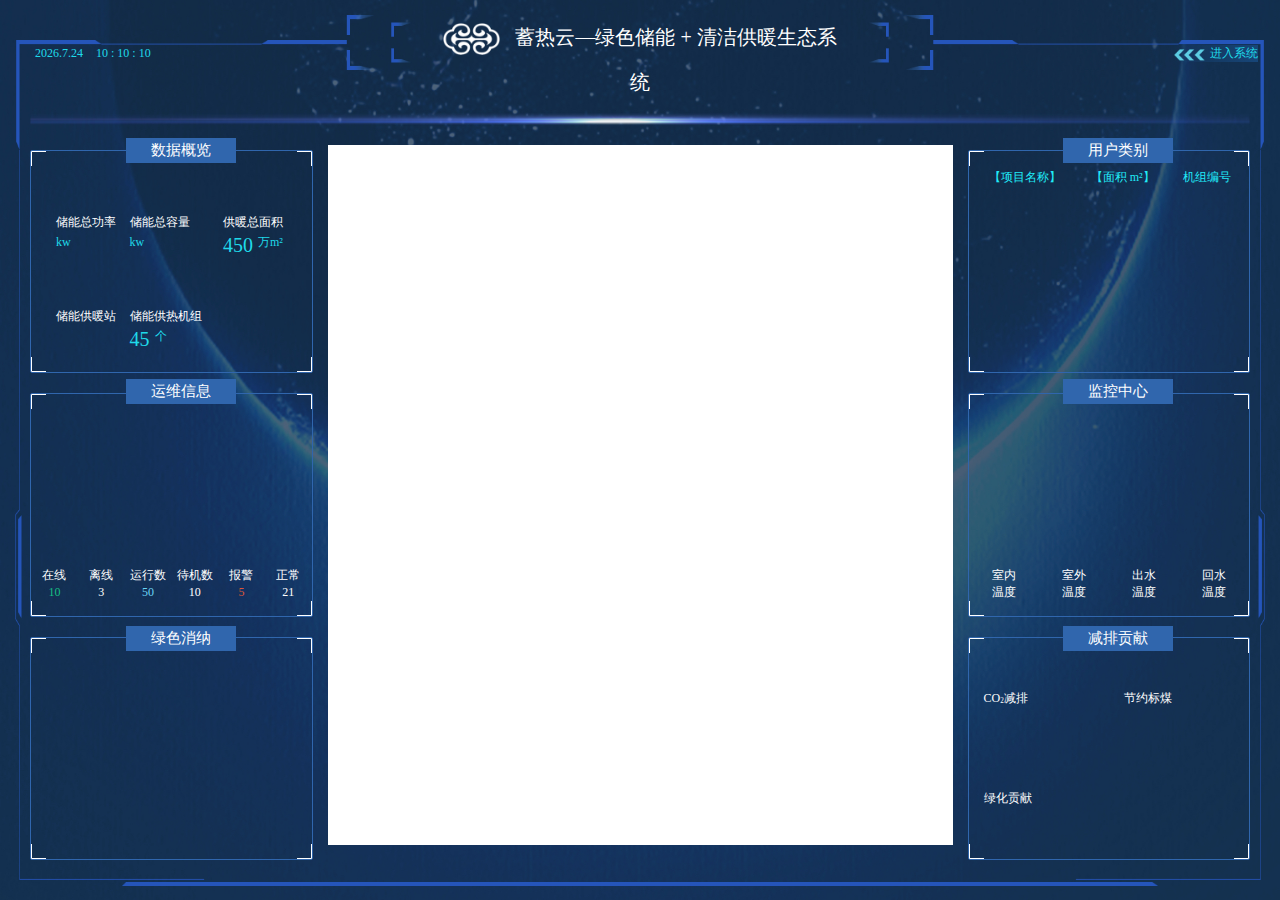
==== src/main/resources/templates/html/index.html @ fd99bc32 "代码提交-jiangzhiwei" ====
<!DOCTYPE html>
<html lang="en" xmlns:th="http://www.thymeleaf.org">
<head>
    <meta charset="UTF-8">
    <title>蓄热云</title>
    <link rel="stylesheet" href="../css/bootstrap/bootstrap.css">
    <link rel="stylesheet" href="../css/font-awesome/css/font-awesome.css">
    <link rel="stylesheet" href="../css/basic.css">
    <meta name="viewport" content="initial-scale=1.0, user-scalable=no" />
    <style type="text/css">
        body,html,#allmap {width: 100%;height: 100%;overflow: hidden;margin:0;font-family:"微软雅黑";}
		#l-map{height:100%;width:78%;float:left;border-right:2px solid #bcbcbc;}
		#r-result{height:100%;width:20%;float:left;}
    </style>
    <script type="text/javascript" src="http://api.map.baidu.com/api?v=2.0&ak=uxNOfHgG9sm0ysvPxr8IrRNh1mHXj1vr"></script>
</head>
<body class="container-fluid">
<input type="hidden" th:value="${dataArray}" id="dataArray"/>
<div class="row">
    <div class="fl  height100 col-md-4 mt15">
        <div id="time">
            <div class="clock fl">
                <div id="Date" class="mr10"></div>
                <ul>
                    <li id="hours"></li>
                    :
                    <li id="min"></li>
                    :
                    <li id="sec"></li>
                </ul>
            </div>
        </div>

        <img src="../images/borderLeft.png" class="leftBorder width100" style="padding-right: 0 !important;">
    </div>

    <div class="title  col-md-4 mt15">
        <img src="../images/logo.png" class="logo"/>蓄热云—绿色储能 + 清洁供暖生态系统<span th:text="${name}"></span>
    </div>
    <div class="fr  height100 col-md-4 mt15 ">
        <div class="inSystem"><img src="../images/icon.png" class="inSystemImg" /><span id="enter">进入系统</span></div>
        <img src="../images/borderRight.png" class="rightBorder width100">
    </div>
    <div class="col-md-12 titleLine">
        <img src="../images/titleLine.png" class=" width100">
    </div>
    <div class="col-md-12 dataContent">
        <div class="col-md-3">
            <div class="subTitle titleOne">数据概览</div>
            <div class="dataDiv dataOne ">
                <div class="col-md-4 subOne">
                    <div class="subDivTitle">储能总功率</div>
                    <div class="subData" id="subOneData">
                        <sup>kw</sup>
                    </div>
                </div>
                <div class="col-md-4 subTwo">
                    <div class="subDivTitle">储能总容量</div>
                    <div class="subData" id="subTwoData">
                        <sup>kw</sup>
                    </div>
                </div>
                <div class="col-md-4 subThree">
                    <div class="subDivTitle">供暖总面积</div>
                    <div class="subData" id="subThreeData">450
                        <sup>万m&sup2;</sup>
                    </div>
                </div>
                <div class="col-md-4 subFour">
                    <div class="subDivTitle">储能供暖站</div>
                    <div class="subData" id="subFourData">
                    </div>
                </div>
                <div class="col-md-4 subFive">
                    <div class="subDivTitle">储能供热机组</div>
                    <div class="subData" id="subFiveData">45
                        <sup>个</sup>
                    </div>
                </div>
            </div>
            <div class="subTitle titleTwo">运维信息</div>
            <div class="dataDiv dataTwo ">
                <div class="col-md-4 runInfo">
                    <div id="online"></div>
                    <div class="text-center colorWhite runInfoText">
                        <div class="col-md-6 runInfo">在线</div>
                        <div class="col-md-6 runInfo">离线</div>
                        <div class="col-md-6 runInfo"><span id="onlineData">10</span></div>
                        <div class="col-md-6 runInfo"><span id="offLineData">3</span></div>
                    </div>
                </div>
                <div class="col-md-4 runInfo">
                    <div id="device"></div>
                    <div class="text-center colorWhite runInfoText">
                        <div class="col-md-6 runInfo">运行数</div>
                        <div class="col-md-6 runInfo">待机数</div>
                        <div class="col-md-6 runInfo"><span id="runData">50</span></div>
                        <div class="col-md-6 runInfo"><span id="waitData">10</span></div>
                    </div>
                </div>
                <div class="col-md-4 runInfo">
                    <div id="warn"></div>
                    <div class="text-center colorWhite runInfoText">
                        <div class="col-md-6 runInfo">报警</div>
                        <div class="col-md-6 runInfo">正常</div>
                        <div class="col-md-6 runInfo"><span id="warnData">5</span></div>
                        <div class="col-md-6 runInfo"><span id="normalData">21</span></div>
                    </div>
                </div>
            </div>
            <div class="subTitle titleThree">绿色消纳</div>
            <div class="dataDiv dataThree " style="padding-top: 20px">
                <div class="col-md-4" id="dayData">
                </div>
                <div class="col-md-4" id="monthData">
                </div>
                <div class="col-md-4" id="yearData">
                </div>
            </div>
        </div>
        <!--地图数据-->
        <div class="col-md-6 mapDiv mt15" style="background-color: #fff">
            <div id="allmap"></div>
        </div>
        <div class="col-md-3">
            <div class="subTitle titleOne">用户类别</div>
            <div class="dataDiv dataOne " style="padding-left: 5px;padding-right: 5px">
                <table id="userTable" class="table table-striped table-bordered dataTable no-footer">
                    <thead>
                    <tr>
                        <td style="color: #20EAF8 ">【项目名称】</td>
                        <td style="color: #20EAF8">【面积 m&sup2;】</td>
                        <td style="color: #20EAF8">机组编号</td>
                    </tr>
                    </thead>
                </table>
            </div>
            <div class="subTitle titleTwo">监控中心</div>
            <div class="dataDiv dataTwo ">
                <div class="col-md-3 runInfo">
                    <div id="inner"></div>
                    <div class="text-center colorWhite runInfoText">
                        <div class="col-md-12 runInfo">室内</div>
                        <div class="col-md-12 runInfo">温度</div>
                    </div>
                </div>
                <div class="col-md-3 runInfo">
                    <div id="outer"></div>
                    <div class="text-center colorWhite runInfoText">
                        <div class="col-md-12 runInfo">室外</div>
                        <div class="col-md-12 runInfo">温度</div>
                    </div>
                </div>
                <div class="col-md-3 runInfo">
                    <div id="output"></div>
                    <div class="text-center colorWhite runInfoText">
                        <div class="col-md-12 runInfo">出水</div>
                        <div class="col-md-12 runInfo">温度</div>
                    </div>
                </div>
                <div class="col-md-3 runInfo">
                    <div id="input"></div>
                    <div class="text-center colorWhite runInfoText">
                        <div class="col-md-12 runInfo">回水</div>
                        <div class="col-md-12 runInfo">温度</div>
                    </div>
                </div>
            </div>
            <div class="subTitle titleThree">减排贡献</div>
            <div class="dataDiv dataThree ">
                <div class="col-md-6 contribution mt15">
                    <div class="contributionDiv">
                        <div class="col-md-12 colorWhite contributionText">CO<sub>2</sub>减排</div>
                        <div class="col-md-12 contributionText" style="color:#F6B6FF;"><span id="ccers" class="contributionData"></span>
                        </div>
                    </div>
                </div>
                <div class="col-md-6 contribution mt15">
                    <div class="contributionDiv">
                        <div class="col-md-12 colorWhite contributionText">节约标煤</div>
                        <div class="col-md-12 contributionText" style="color:#9BE1FC;">
                            <span id="coalSave" class="contributionData"></span>
                        </div>
                    </div>
                </div>
                <div class="col-md-6 contribution" style="margin-top: 20px">
                    <div class="contributionDiv">
                        <div class="col-md-12 colorWhite contributionText">绿化贡献</div>
                        <div class="col-md-12 contributionText" style="color: #20F996"><span id="greenSpace" class="contributionData"></span>
                        </div>
                    </div>
                </div>
            </div>
        </div>
    </div>
        <div class="col-md-10 col-md-offset-1 bottomLine" style="margin-top: -5px">
            <img src="../images/bottomLine.png" class=" width100">
        </div>
</div>
<script src="../js/jquery/jquery.min.js"></script>
<script src="../js/echart/echart.js"></script>
<script src="../js/datatables/datatables.jquery.js"></script>
<script src="../js/datatables/datatables.bootstrap.js"></script>
<script src="../js/basic.js"></script>
<script>
    var roomtemp = '';
    var wtemp = '';
    var stemp = '';
    var htemp = '';
    var pCount = '';//项目总数
    var projectList;
    var token = '771bb3b3-16db-487a-b5ec-9975886f30e3';
    // 百度地图API功能
    var map = new BMap.Map("allmap",{mapType:BMAP_HYBRID_MAP});    // 创建Map实例
    map.centerAndZoom("通辽",11);
    //添加地图类型控件
    map.addControl(new BMap.MapTypeControl({
        mapTypes:[
            BMAP_HYBRID_MAP
        ]}));
    map.enableScrollWheelZoom(true);
    //百度地图API功能
    $(function () {
        //运维信息
        onlineData(10, 3);
        deviceData(50, 10);
        warnData(5, 21);
        //绿色消纳
        var dayData = 58;
        var monthData = 258;
        var yearData = 858;
        initDayData(dayData, yearData);
        initMonthData(monthData, yearData);
        initYearData(yearData);

        initData(token);
        initProjectList(token);
        // //显示数据
        // initUserTable(projectList);
        // showMonitorView(projectList[0]);

    })

    function addPoint(ln,la){
        var point = new BMap.Point(ln,la);
        var marker = new BMap.Marker(point);
        marker.setAnimation(BMAP_ANIMATION_BOUNCE);
        map.addOverlay(marker);
    }

    //获取项目列表
    function initData(token){
        $.ajax({
            type: 'get',
            url: '/api/initData',
            data: {
                token: token
            },
            dataType: 'json',
            success: function(res){
                showDataOverview(res);
                showMonitorView(res);
            }
        })
    }

    //数据概览
    function showDataOverview(dataitem){
        $("#subTwoData").html(dataitem.dataView.EnergyStorage);
        $("#subOneData").html(dataitem.dataView.EnergyCapacity);
        $("#subThreeData").html(dataitem.dataView.HeatArea+"m&sup2;");
        $("#ccers").html(dataitem.dataView.CCERS+"kt");
        $("#coalSave").html(dataitem.dataView.CoalSave+"kt");
        $("#greenSpace").html(dataitem.dataView.GreenSpace+"亿株");
        // $.ajax({
        //     type: 'get',
        //     url: '/api/getProjectInfo',
        //     data: {
        //         token:token,
        //         projectId:dataitem.id
        //     },
        //     dataType: 'json',
        //     success: function(res){
        //         console.log(res);
        //         var dataArray = res.data;
        //         for(var i = 0;i<dataArray.length;i++){
        //             //"储能容量"
        //             if("EnergyStorage" === dataArray[i].name){
        //                 $("#subTwoData").html(dataArray[i].value)
        //             }
        //             //"储能功率"
        //             if("EnergyCapacity" === dataArray[i].name){
        //                 $("#subOneData").html(dataArray[i].value)
        //             }
        //             //"供暖面积"
        //             if("HeatArea" === dataArray[i].name){
        //                 $("#subThreeData").html(dataArray[i].value+"m&sup2;")
        //             }
        //             //"CO2减排量"
        //             if("CCERS" === dataArray[i].name){
        //                 $("#ccers").html(dataArray[i].value+"kt")
        //             }
        //             //"标煤节约量"
        //             if("CoalSave" === dataArray[i].name){
        //                 $("#coalSave").html(dataArray[i].value+"kt")
        //             }
        //             //"绿化贡献面积"
        //             if("GreenSpace" === dataArray[i].name){
        //                 $("#greenSpace").html(dataArray[i].value+"亿株")
        //             }
        //         }
        //     }
        // });
    }

    //获取项目列表
    function initProjectList(token){
        $.ajax({
            type: 'get',
            url: '/api/getProjectsList',
            data: {
                token: token
            },
            dataType: 'json',
            success: function(res){
                var userData = res.data;
                $("#subFourData").html(res.data.length+"个")
                for(var i in userData){
                    addPoint(userData[i].longitude,userData[i].latitude);
                    //var dataitem = userData[i];
                    //加载其他数据
                    // initDataOverview(dataitem);
                    // initMaintenInfo(dataitem);
                    // initMonitorInfo(dataitem);
                    // initGreenInfo(dataitem);

                }
                //显示供暖站个数和供热机组数
                $("#subFourData").html(res.heatNum+"个");
                $("#subFiveData").html(res.vDeviceItemsNum+"个");
                // //实例化用户类别
                initUserTable(userData);
            }
        })
    }

    //获取项目列表
    function initGreenInfo(dataitem){
        $.ajax({
            type: 'get',
            url: '/api/getProjectCurrentItemData',
            data: {
                token: token,
                projectId:dataitem.id
            },
            dataType: 'json',
            success: function(res){
                console.log('绿色消纳');
                console.log(res);
            }
        });
    }

    //获取运维信息
    function initMaintenInfo(dataitem){
        $.ajax({
            type: 'get',
            url: '/api/getVdevicesItems',
            data: {
                token: token,
                projectId:dataitem.id
            },
            dataType: 'json',
            success: function(res){
                console.log(res);
            }
        });
    }

    function showMonitorView(dataitem){
        //监控中心 响应式适配1920*1080 100%模式
        var topSize = '30%';
        var fontSize = 14;
        if ($(window).height() > 900) {
            topSize = '35%';
            fontSize = 18;
        }
        innerData(dataitem.monitorView.oottemp, topSize, fontSize);
        outerData(dataitem.monitorView.W_TEM, topSize, fontSize);
        outputData(dataitem.monitorView.S_TEM, topSize, fontSize);
        inputData(dataitem.monitorView.H_TEM, topSize, fontSize);
    }

    //运维信息
    function onlineData(online, offline) {
        var data = [{value: online, name: '在线'}, {value: offline, name: '离线'}];
        var a = 0;
        for (var i = 0; i < data.length; i++) {
            a += data[i].value;
        }
        a = a * 0.3;
        data.push({value: a, name: '__other', itemStyle: {normal: {color: 'rgba(0,0,0,0)'}}});
        var chart = echarts.init($("#online").get(0));
        var option = {
            title: {
                text: online,
                subtext: '在线总数',
                left: 'center',
                top: '22%',
                textStyle: {
                    color: '#fff',
                    fontSize: 25,
                    align: 'center'
                },
                subtextStyle: {
                    color: '#fff',
                    lineHeight: '-15'
                }
            },
            series: [
                {
                    type: 'pie',
                    center: ["50%", "42%"],
                    radius: ['75%', '85%'],
                    avoidLabelOverlap: false,
                    hoverAnimation: false,
                    silent: true,
                    startAngle: 230,
                    // clockwise:false,
                    itemStyle: {
                        borderWidth: 1, //设置border的宽度有多大
                    },
                    label: {
                        normal: {
                            show: false,
                            position: 'center'
                        }
                    },
                    data: data
                }
            ],
            color: ["#14E38C", "#546F8F"]
        };
        ;
        if (option && typeof option === "object") {
            chart.setOption(option, true);
        }
    }

    function deviceData(run, wait) {
        var allDevice = run + wait;
        var data = [{value: run, name: '运行数'}, {value: wait, name: '待机数'}];
        var a = 0;
        for (var i = 0; i < data.length; i++) {
            a += data[i].value;
        }
        a = a * 0.3;
        data.push({value: a, name: '__other', itemStyle: {normal: {color: 'rgba(0,0,0,0)'}}});
        var chart = echarts.init($("#device").get(0));
        var option = {
            title: {
                text: allDevice,
                subtext: '设备总数',
                left: 'center',
                top: '22%',
                textStyle: {
                    color: '#fff',
                    fontSize: 25,
                    align: 'center'
                },
                subtextStyle: {
                    color: '#fff',
                    lineHeight: '-15'
                }
            }, series: [
                {
                    type: 'pie',
                    center: ["50%", "42%"],
                    radius: ['75%', '85%'],
                    avoidLabelOverlap: false,
                    hoverAnimation: false,
                    silent: true,
                    startAngle: 230,
                    // clockwise:false,
                    itemStyle: {
                        borderWidth: 1, //设置border的宽度有多大
                    },
                    label: {
                        normal: {
                            show: false,
                            position: 'center'
                        }
                    },
                    data: data
                }
            ],
            color: ["#6AD5F5", "#475F81"]
        };
        ;
        if (option && typeof option === "object") {
            chart.setOption(option, true);
        }
    }

    function warnData(warn, normal) {
        var data = [{value: warn, name: '报警'}, {value: normal, name: '正常'}];
        var a = 0;
        for (var i = 0; i < data.length; i++) {
            a += data[i].value;
        }
        a = a * 0.3;
        data.push({value: a, name: '__other', itemStyle: {normal: {color: 'rgba(0,0,0,0)'}}});
        var chart = echarts.init($("#warn").get(0));
        var option = {
            title: {
                text: warn,
                subtext: '报警总数',
                left: 'center',
                top: '22%',
                textStyle: {
                    color: '#fff',
                    fontSize: 25,
                    align: 'center'
                },
                subtextStyle: {
                    color: '#fff',
                    lineHeight: '-15'
                }
            }, series: [
                {
                    type: 'pie',
                    center: ["50%", "42%"],
                    radius: ['75%', '85%'],
                    avoidLabelOverlap: false,
                    hoverAnimation: false,
                    silent: true,
                    startAngle: 230,
                    // clockwise:false,
                    itemStyle: {
                        borderWidth: 1, //设置border的宽度有多大
                    },
                    label: {
                        normal: {
                            show: false,
                            position: 'center'
                        }
                    },
                    data: data
                }
            ],
            color: ["#F92416", "#546F8F"]
        };
        ;
        if (option && typeof option === "object") {
            chart.setOption(option, true);
        }
    }

    //绿色消纳
    function initDayData(dayData, yearData) {
        var chart = echarts.init($("#dayData").get(0));
        var option = {
            backgroundColor: '#16487C',
            title: {
                text: dayData + 'kw/h',
                textStyle: {
                    color: '#fff',
                    fontSize: '13'
                },
                left: 'center'
            },
            color: ['#2CCEE1'],
            tooltip: {
                show: false
            },
            grid: {
                bottom: '35px',
                // containLabel: true
            },
            xAxis: [
                {
                    type: 'category',
                    data: [{
                        value: '当日消纳',
                        textStyle: {
                            fontSize: '15',
                            color: '#fff'
                        }
                    }],
                    axisTick: {
                        alignWithLabel: true,
                        show: false
                    }, axisLine: {
                        show: false
                    }
                }
            ],
            yAxis: [
                {
                    type: 'value',
                    show: false,
                    max: yearData
                }
            ],
            series: [
                {
                    type: 'bar',
                    barWidth: '30',
                    data: [dayData]
                }
            ]
        };
        if (option && typeof option === "object") {
            chart.setOption(option, true);
        }
    }

    function initMonthData(monthData, yearData) {
        var chart = echarts.init($("#monthData").get(0));
        var option = {
            backgroundColor: '#16487C',
            title: {
                text: monthData + 'kw/h',
                textStyle: {
                    color: '#fff',
                    fontSize: '13'
                },
                left: 'center'
            },
            color: ['#2CCEE1'],
            tooltip: {
                show: false
            },
            grid: {
                bottom: '35px',
                // containLabel: true
            },
            xAxis: [
                {
                    type: 'category',
                    data: [{
                        value: '当月消纳',
                        textStyle: {
                            fontSize: '15',
                            color: '#fff'
                        }
                    }],
                    axisTick: {
                        alignWithLabel: true,
                        show: false
                    }, axisLine: {
                        show: false
                    }
                }
            ],
            yAxis: [
                {
                    type: 'value',
                    show: false,
                    max: yearData
                }
            ],
            series: [
                {
                    type: 'bar',
                    barWidth: '30',
                    data: [monthData]
                }
            ]
        };
        if (option && typeof option === "object") {
            chart.setOption(option, true);
        }
    }

    function initYearData(yearData) {
        var chart = echarts.init($("#yearData").get(0));
        var option = {
            backgroundColor: '#16487C',
            title: {
                text: yearData + 'kw/h',
                textStyle: {
                    color: '#fff',
                    fontSize: '13'
                },
                left: 'center'
            },
            color: ['#2CCEE1'],
            tooltip: {
                show: false
            },
            grid: {
                bottom: '35px',
                // containLabel: true
            },
            xAxis: [
                {
                    type: 'category',
                    data: [{
                        value: '当年消纳',
                        textStyle: {
                            fontSize: '15',
                            color: '#fff'
                        }
                    }],
                    axisTick: {
                        alignWithLabel: true,
                        show: false
                    }, axisLine: {
                        show: false
                    }
                }
            ],
            yAxis: [
                {
                    type: 'value',
                    show: false,
                    max: yearData
                }
            ],
            series: [
                {
                    type: 'bar',
                    barWidth: '30',
                    data: [yearData]
                }
            ]
        };
        if (option && typeof option === "object") {
            chart.setOption(option, true);
        }
    }

    //用户类别
    function initUserTable(userData) {
        var height = $(".dataDiv").height()-40;
        var table = $("#userTable").DataTable({
            data: userData,
            autoWidth: false,
            order: [],
            columnDefs: [
                {"width": "33%", "targets": 0},
                {"width": "33%", "targets": 1},
                {"width": "33%", "targets": 2}
            ],
            paging: false,
            lengthChange: false,
            searching: false,
            destroy: true,
            info: false,
            scrollY: height,
            pageLength: 100,
            language: {
                url: '../json/chinese.json',
            },
            columns: [
                {
                    data: 'name', render: function (data, type, full, meta) {
                        var size = 6;
                        if ($(window).width() < 1400) {
                            size = 5;
                        }
                        var value = data;
                        if (data.length > size) {
                            value = data.substring(0, size) + "...";
                            value = "<span title=" + data + " >" + value + "</span>";
                        } else {
                            value = "<span title=" + data + " >" + data + "</span>";
                        }
                        return value;
                    }
                },
                {data: 'heatArea'},
                {data: 'serialNumber'}
            ],
        })

        $('#userTable tbody').on('mouseover', 'tr', function () {
            if (!$(this).hasClass('badao_hoverd') ) {
                $(this).addClass('badao_hoverd');
                $(this).css('cssText',' background-image: linear-gradient(#19426E, transparent, #19426E) !important');
            }
        } ).on('mouseleave', 'tr', function () {
            if ($(this).hasClass('badao_hoverd') ) {
                $(this).removeClass('badao_hoverd');
                $(this).css('cssText','background-color:transparent !important');
            }
        } );
    }

    //室内温度
    function innerData(temperature, topSize, fontSize) {
        var tempData = temperature + 30;
        var data = [{value: tempData, name: '室内'}, {value: 110 - tempData, name: '灰色条'}];
        var a = 0;
        for (var i = 0; i < data.length; i++) {
            a += Math.abs(data[i].value);
        }
        a = a * 0.3;
        data.push({value: a, name: '__other', itemStyle: {normal: {color: 'rgba(0,0,0,0)'}}});
        var chart = echarts.init($("#inner").get(0));
        var option = {
            title: {
                text: temperature + '℃',
                left: 'center',
                top: topSize,
                textStyle: {
                    color: '#fff',
                    fontSize: fontSize,
                    align: 'center'
                }
            }, series: [
                {
                    type: 'pie',
                    center: ["50%", "42%"],
                    radius: ['75%', '85%'],
                    avoidLabelOverlap: false,
                    hoverAnimation: false,
                    silent: true,
                    startAngle: 230,
                    // clockwise:false,
                    itemStyle: {
                        borderWidth: 1, //设置border的宽度有多大
                    },
                    label: {
                        normal: {
                            show: false,
                            position: 'center'
                        }
                    },
                    data: data
                }
            ],
            color: ["#14E38C", "#546F8F"]
        };
        ;
        if (option && typeof option === "object") {
            chart.setOption(option, true);
        }
    }

    //室外温度
    function outerData(temperature, topSize, fontSize) {
        var tempData = temperature + 30;
        var data = [{value: tempData, name: '室外温度'}, {value: 110 - tempData, name: '灰色条'}];
        var a = 0;
        for (var i = 0; i < data.length; i++) {
            a += Math.abs(data[i].value);
        }
        a = a * 0.3;
        data.push({value: a, name: '__other', itemStyle: {normal: {color: 'rgba(0,0,0,0)'}}});
        var chart = echarts.init($("#outer").get(0));
        var option = {
            title: {
                text: temperature + '℃',
                left: 'center',
                top: topSize,
                textStyle: {
                    color: '#fff',
                    fontSize: fontSize,
                    align: 'center'
                }
            }, series: [
                {
                    type: 'pie',
                    center: ["50%", "42%"],
                    radius: ['75%', '85%'],
                    avoidLabelOverlap: false,
                    hoverAnimation: false,
                    silent: true,
                    startAngle: 230,
                    // clockwise:false,
                    itemStyle: {
                        borderWidth: 1, //设置border的宽度有多大
                    },
                    label: {
                        normal: {
                            show: false,
                            position: 'center'
                        }
                    },
                    data: data
                }
            ],
            color: ["#F92416", "#546F8F"]
        };
        ;
        if (option && typeof option === "object") {
            chart.setOption(option, true);
        }
    }

    //出水温度
    function outputData(temperature, topSize, fontSize) {
        var tempData = temperature + 30;
        var data = [{value: tempData, name: '出水温度'}, {value: 110 - tempData, name: '灰色条'}];
        var a = 0;
        for (var i = 0; i < data.length; i++) {
            a += Math.abs(data[i].value);
        }
        a = a * 0.3;
        data.push({value: a, name: '__other', itemStyle: {normal: {color: 'rgba(0,0,0,0)'}}});
        var chart = echarts.init($("#output").get(0));
        var option = {
            title: {
                text: temperature + '℃',
                left: 'center',
                top: topSize,
                textStyle: {
                    color: '#fff',
                    fontSize: fontSize,
                    align: 'center'
                }
            }, series: [
                {
                    type: 'pie',
                    center: ["50%", "42%"],
                    radius: ['75%', '85%'],
                    avoidLabelOverlap: false,
                    hoverAnimation: false,
                    silent: true,
                    startAngle: 230,
                    // clockwise:false,
                    itemStyle: {
                        borderWidth: 1, //设置border的宽度有多大
                    },
                    label: {
                        normal: {
                            show: false,
                            position: 'center'
                        }
                    },
                    data: data
                }
            ],
            color: ["#08A9D7", "#546F8F"]
        };
        ;
        if (option && typeof option === "object") {
            chart.setOption(option, true);
        }
    }

    //回水温度
    function inputData(temperature, topSize, fontSize) {
        var tempData = temperature + 30;
        var data = [{value: tempData, name: '回水温度'}, {value: 110 - tempData, name: '灰色条'}];
        var a = 0;
        for (var i = 0; i < data.length; i++) {
            a += Math.abs(data[i].value);
        }
        a = a * 0.3;
        data.push({value: a, name: '__other', itemStyle: {normal: {color: 'rgba(0,0,0,0)'}}});
        var chart = echarts.init($("#input").get(0));
        var option = {
            title: {
                text: temperature + '℃',
                left: 'center',
                top: topSize,
                textStyle: {
                    color: '#fff',
                    fontSize: fontSize,
                    align: 'center'
                }
            }, series: [
                {
                    type: 'pie',
                    center: ["50%", "42%"],
                    radius: ['75%', '85%'],
                    avoidLabelOverlap: false,
                    hoverAnimation: false,
                    silent: true,
                    startAngle: 230,
                    // clockwise:false,
                    itemStyle: {
                        borderWidth: 1, //设置border的宽度有多大
                    },
                    label: {
                        normal: {
                            show: false,
                            position: 'center'
                        }
                    },
                    data: data
                }
            ],
            color: ["#07E292", "#546F8F"]
        };
        ;
        if (option && typeof option === "object") {
            chart.setOption(option, true);
        }

        $("#enter").click(function(){
            window.parent.location.replace('http://112.126.98.10:8880/#ProjectModule');
        })
    }

    function getCookie(c_name){
        if (document.cookie.length > 0) {
            c_start = document.cookie.indexOf(c_name + "=");
            if (c_start != -1) {
                c_start = c_start + c_name.length + 1;
                c_end = document.cookie.indexOf(";", c_start);
                if (c_end == -1)
                    c_end = document.cookie.length;
                return unescape(document.cookie.substring(c_start,
                    c_end));
            }
        }
        return "";
    };

</script>
</body>
</html>
---- src/main/resources/templates/css/basic.css ----
html{min-height:100%;}
body{min-height:100%;font-size: 12px}
body,p,ul,ol,li,dl,dt,dd,h1,h2,h3,h4,h5,h6,form,fieldset,legend,input,select,textarea,button,th,td{margin:0;padding:0;}
h1,h2,h3,h4,h5,h6{font-size:100%;font-weight: normal;}
ul,dl,ol{list-style:none;cursor: pointer;}
img,fieldset,input[type="submit"]{border:0 none;}
/*img{display:inline-block;overflow:hidden;vertical-align:top;max-width:100%;}*/
em{font-style:normal;}
strong{font-weight:normal;}
table{border-collapse:collapse;border-spacing:0;text-align:center}
textarea{word-wrap:break-word;resize:none;}
a{text-decoration:none;color:#333;}
a:link,a:visited,a:hover,a:active{text-decoration:none;}
html, body {
    width: 100%;
    height: 100%;
    overflow: hidden;
}
.colorWhite{
    color: #fff;
}
.fl{float:left;}
.fr{float:right;}
.tc{text-align:center;}
.tr{text-align: right}
.pr{position:relative;}
.pa{position:absolute;}
.pf{position:fixed;}
.block{display:block;}
.none{display: none;}
.clearfix{*zoom:1;}
.clearfix:after{clear:both;content:"";display:table;}
/*padding*/
.pdl0{
    padding-left: 0 !important;
}
.pdr0{
    padding-right: 0 !important;
}
.pd10{padding:10px;}
.pdt10{padding-top:10px;}
.pdr10{padding-right:10px;}
.pdb10{padding-bottom:10px;}
.pdl10{padding-left: 10px;}
.pd15{padding:15px;}
.pdt15{padding-top:15px;}
.pdr15{padding-right:15px;}
.pdb15{padding-bottom:15px;}
.pdl15{padding-left: 15px;}
.pd5{padding:5px;}
.pdt5{padding-top:5px;}
.pdr5{padding-right:5px;}
.pdb5{padding-bottom:5px;}
.pdl5{padding-left: 5px;}
/*margin*/
.mt5{margin-top:5px;}
.mt10{margin-top:10px;}
.mr10{margin-right:10px;}
.mb10{margin-bottom:10px;}
.ml10{margin-left:10px;}
.m10{margin:10px;}
.mt15{margin-top:15px;}
.mr15{margin-right:15px;}
.mb15{margin-bottom:15px;}
.ml15{margin-left:15px;}
.ml20{margin-left:19px !important;}
.ml30{margin-left: 37% !important;}
.ml5{margin-left:5px;}
.m15{margin:15px;}
.f10{font-size:10px;}
.f12{font-size:12px;}
.f14{font-size:14px;}
.f16{font-size:16px;}
.f18{font-size:18px;}
.f20{font-size:20px;}
.f25{font-size:25px;}
.fb{font-weight:bold;}
.height100{height: 100%}
.height50{height: 50%}
.width100{width: 100%}
.width50{width: 50%}


/*页面样式*/
/*滚动条的宽度*/
::-webkit-scrollbar {
    width:9px;
    height:9px;
}

/*外层轨道。可以用display:none让其不显示，也可以添加背景图片，颜色改变显示效果*/

::-webkit-scrollbar-track {
    width: 6px;
    background-color:#3066AD;
    -webkit-border-radius: 2em;
    -moz-border-radius: 2em;
    border-radius:2em;
}

/*滚动条的设置*/

::-webkit-scrollbar-thumb {
    background-color:#FFF;
    background-clip:padding-box;
    min-height:28px;
    -webkit-border-radius: 2em;
    -moz-border-radius: 2em;
    border-radius:2em;
}
/*滚动条移上去的背景*/

::-webkit-scrollbar-thumb:hover {
    background-color:#fff;
}


body {
    background-image: url("../images/bg.jpg");
    background-size: 100% 100%;
}

.logo{
    height: 32px;
    vertical-align: middle;
    margin-right: 15px;
}

.title {
    font-size: 23px;
    color: #fff;
    text-align: center;
    line-height: 45px;
}

.titleLine {
    position: absolute;
    padding-left: 30px;
    padding-right: 30px;
}

.dataContent {
    position: absolute;
}

.dataDiv {
    padding-top: 15px;
    padding-bottom: 10px;
    border: #3066AD 1px solid;
    border-radius: 2px;
    margin-top: 20px;
    background: linear-gradient(to left, #fff, #fff) left top no-repeat,
    linear-gradient(to bottom, #fff, #fff) left top no-repeat,
    linear-gradient(to left, #fff, #fff) right top no-repeat,
    linear-gradient(to bottom, #fff, #fff) right top no-repeat,
    linear-gradient(to left, #fff, #fff) left bottom no-repeat,
    linear-gradient(to bottom, #fff, #fff) left bottom no-repeat,
    linear-gradient(to left, #fff, #fff) right bottom no-repeat,
    linear-gradient(to left, #fff, #fff) right bottom no-repeat;
    background-size: 1px 15px, 15px 1px, 1px 15px, 15px 1px;
}

.mapDiv {
    padding-right: 0 !important;
    padding-left: 0 !important;
}

.subTitle {
    position: absolute;
    font-size: 15px;
    color: #fff;
    background-color: #3066AD;
    padding-left: 25px;
    padding-right: 25px;
    line-height: 25px;
}


.subOne, .subTwo, .subThree, .subFour, .subFive {
    color: #fff;
    min-height: 10px;
}

.subOne, .subFour {
    padding-right: 5px !important;
    padding-left: 25px !important;
}

.subTwo, .subFive {
    padding-right: 5px !important;
    padding-left: 5px !important;
}

.subThree {
    padding-left: 5px !important;
}

.subData {
    font-size: 20px;
    color: #1FDAEA;
}

sub, sup {
    font-size: 60%
}

#onlineData {
    color: #15BF82;
}

#warnData {
    color: #DC5638;
}

#runData {
    color: #6AD5F5;
}

.runInfo {
    padding-left: 0 !important;
    padding-right: 0 !important;
}

.runInfoText {
    position: relative;
    top: -40px
}

.contributionData {
    font-size: 20px;
}

.contributionDiv {
    /*background-color: #174679 ;*/
    /*background-image: linear-gradient(to right, #174679, transparent);*/
}

.contribution {
    padding-left: 10px !important;
}

.contributionText {
    padding-left: 5px !important;
    padding-right: 5px !important;
}

table, thead, tbody, tr, td {
    border: 0 !important;
    background-color: transparent !important;
    text-align: center !important;
    color: #fff;
}

#time {
    position: absolute;
    top: 30px;
    left: 35px;
    color: #1FDAEA;
}

#Date, #time ul, #time ul li {
    display: inline-block;
}

.inSystem {
    color: #1FDAEA;
    position: absolute;
    right: 22px;
    background-image: linear-gradient(to left, #174679, transparent);
    cursor: pointer;
}
.table{
    margin-bottom: 0 !important;
}

table, thead, tbody, tr, td {
    padding-top: 5px !important;
    padding-bottom: 5px !important;
    cursor: pointer;
}
.inSystemImg{
    height: 12px;
    vertical-align: middle;
    margin-right: 5px;
}

/*媒体查询分辨率小于1400*/
@media (max-device-width: 1400px) {
    .runInfoText {
        top: -38px
    }

    .title {
        font-size: 20px;
    }

    .contributionData {
        font-size: 18px;
    }

    table, thead, tbody, tr, td {
        padding-top: 3px !important;
        padding-bottom: 3px !important;
    }
}

/*分辨率为1920*1680 100%显示*/
@media (min-device-height: 930px) {
    .subDivTitle {
        font-size: 15px;
    }

    .subData {
        font-size: 25px;
    }

    table, thead, tbody, tr, td {
        font-size: 17px;
        padding-top: 6px !important;
        padding-bottom: 6px !important;
    }

    #time {
        top: 35px;
        font-size: 15px;
    }
}
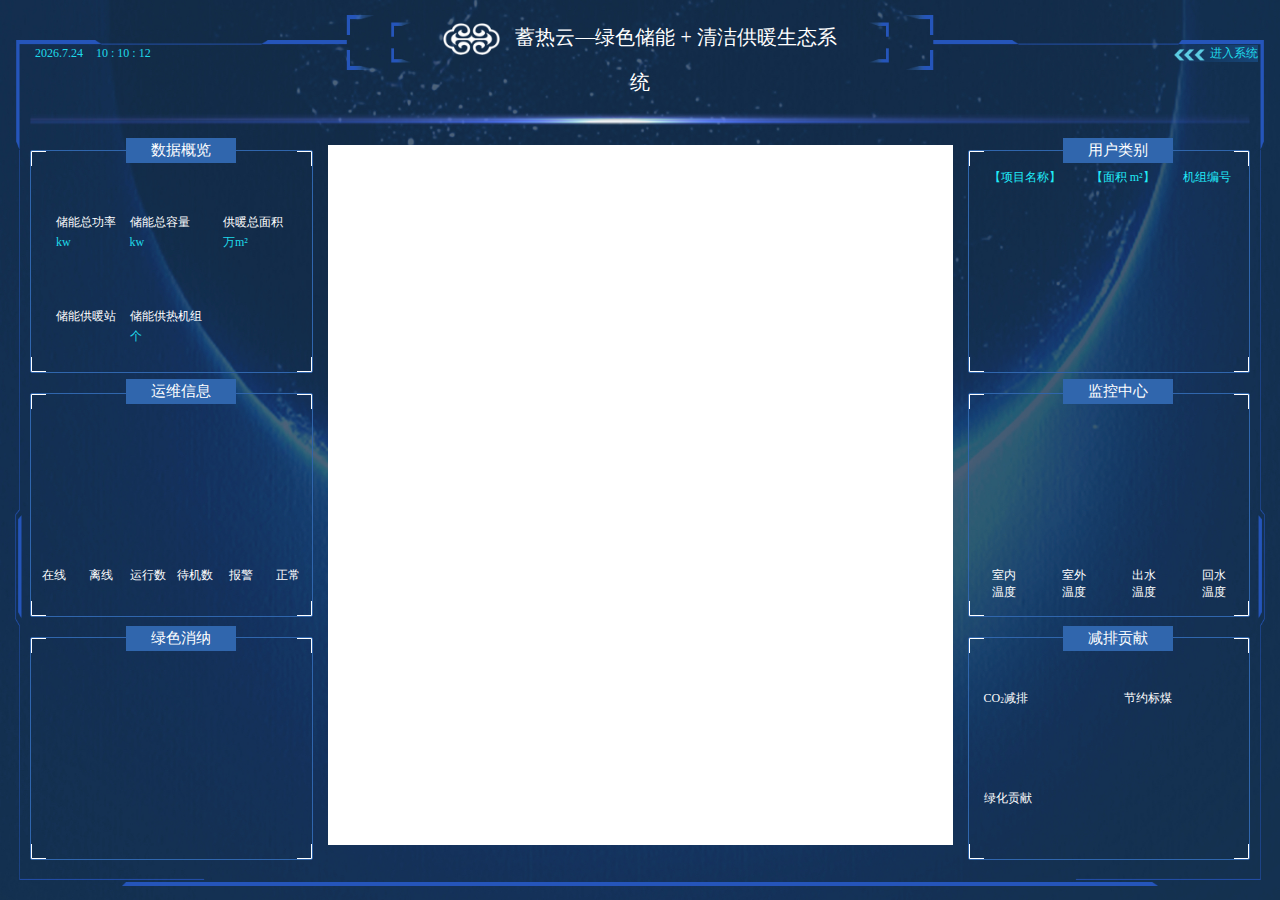
==== commit a456b4f6: "代码提交-jiangzhiwei" ====
--- a/src/main/resources/templates/html/index.html
+++ b/src/main/resources/templates/html/index.html
@@ -62,7 +62,7 @@
                 </div>
                 <div class="col-md-4 subThree">
                     <div class="subDivTitle">供暖总面积</div>
-                    <div class="subData" id="subThreeData">450
+                    <div class="subData" id="subThreeData">
                         <sup>万m&sup2;</sup>
                     </div>
                 </div>
@@ -73,7 +73,7 @@
                 </div>
                 <div class="col-md-4 subFive">
                     <div class="subDivTitle">储能供热机组</div>
-                    <div class="subData" id="subFiveData">45
+                    <div class="subData" id="subFiveData">
                         <sup>个</sup>
                     </div>
                 </div>
@@ -85,8 +85,8 @@
                     <div class="text-center colorWhite runInfoText">
                         <div class="col-md-6 runInfo">在线</div>
                         <div class="col-md-6 runInfo">离线</div>
-                        <div class="col-md-6 runInfo"><span id="onlineData">10</span></div>
-                        <div class="col-md-6 runInfo"><span id="offLineData">3</span></div>
+                        <div class="col-md-6 runInfo"><span id="onlineData"></span></div>
+                        <div class="col-md-6 runInfo"><span id="offLineData"></span></div>
                     </div>
                 </div>
                 <div class="col-md-4 runInfo">
@@ -94,8 +94,8 @@
                     <div class="text-center colorWhite runInfoText">
                         <div class="col-md-6 runInfo">运行数</div>
                         <div class="col-md-6 runInfo">待机数</div>
-                        <div class="col-md-6 runInfo"><span id="runData">50</span></div>
-                        <div class="col-md-6 runInfo"><span id="waitData">10</span></div>
+                        <div class="col-md-6 runInfo"><span id="runData"></span></div>
+                        <div class="col-md-6 runInfo"><span id="waitData"></span></div>
                     </div>
                 </div>
                 <div class="col-md-4 runInfo">
@@ -103,8 +103,8 @@
                     <div class="text-center colorWhite runInfoText">
                         <div class="col-md-6 runInfo">报警</div>
                         <div class="col-md-6 runInfo">正常</div>
-                        <div class="col-md-6 runInfo"><span id="warnData">5</span></div>
-                        <div class="col-md-6 runInfo"><span id="normalData">21</span></div>
+                        <div class="col-md-6 runInfo"><span id="warnData"></span></div>
+                        <div class="col-md-6 runInfo"><span id="normalData"></span></div>
                     </div>
                 </div>
             </div>
@@ -203,13 +203,7 @@
 <script src="../js/datatables/datatables.bootstrap.js"></script>
 <script src="../js/basic.js"></script>
 <script>
-    var roomtemp = '';
-    var wtemp = '';
-    var stemp = '';
-    var htemp = '';
-    var pCount = '';//项目总数
-    var projectList;
-    var token = '771bb3b3-16db-487a-b5ec-9975886f30e3';
+    var token = '';
     // 百度地图API功能
     var map = new BMap.Map("allmap",{mapType:BMAP_HYBRID_MAP});    // 创建Map实例
     map.centerAndZoom("通辽",11);
@@ -221,18 +215,8 @@
     map.enableScrollWheelZoom(true);
     //百度地图API功能
     $(function () {
-        //运维信息
-        onlineData(10, 3);
-        deviceData(50, 10);
-        warnData(5, 21);
+        token = getCookie("token_v3");
         //绿色消纳
-        var dayData = 58;
-        var monthData = 258;
-        var yearData = 858;
-        initDayData(dayData, yearData);
-        initMonthData(monthData, yearData);
-        initYearData(yearData);
-
         initData(token);
         initProjectList(token);
         // //显示数据
@@ -260,18 +244,19 @@
             success: function(res){
                 showDataOverview(res);
                 showMonitorView(res);
+                showGreenView(res);
             }
         })
     }
 
     //数据概览
     function showDataOverview(dataitem){
-        $("#subTwoData").html(dataitem.dataView.EnergyStorage);
-        $("#subOneData").html(dataitem.dataView.EnergyCapacity);
+        $("#subTwoData").html(dataitem.dataView.EnergyStorage+"<sup>kw</sup>");
+        $("#subOneData").html(dataitem.dataView.EnergyCapacity+"<sup>kw</sup>");
         $("#subThreeData").html(dataitem.dataView.HeatArea+"m&sup2;");
-        $("#ccers").html(dataitem.dataView.CCERS+"kt");
-        $("#coalSave").html(dataitem.dataView.CoalSave+"kt");
-        $("#greenSpace").html(dataitem.dataView.GreenSpace+"亿株");
+        $("#ccers").html(dataitem.dataView.CCERS+"<sup>kt</sup>");
+        $("#coalSave").html(dataitem.dataView.CoalSave+"<sup>kt</sup>");
+        $("#greenSpace").html(dataitem.dataView.GreenSpace+"<sup>亿株</sup>");
         // $.ajax({
         //     type: 'get',
         //     url: '/api/getProjectInfo',
@@ -336,9 +321,12 @@
 
                 }
                 //显示供暖站个数和供热机组数
-                $("#subFourData").html(res.heatNum+"个");
-                $("#subFiveData").html(res.vDeviceItemsNum+"个");
-                // //实例化用户类别
+                $("#subFourData").html(res.heatNum+"<sup>个</sup>");
+                $("#subFiveData").html(res.vDeviceItemsNum+"<sup>个</sup>");
+                //运维信息
+                onlineData(res.onlineCount,res.offlineCount);
+                deviceData(res.runCount, res.standbyCount);
+                warnData(res.alarmProjectCount, res.nomalProjectCount);
                 initUserTable(userData);
             }
         })
@@ -391,8 +379,21 @@
         inputData(dataitem.monitorView.H_TEM, topSize, fontSize);
     }
 
+    function showGreenView(res) {
+        var dayData = res.greenView.today;
+        var monthData = res.greenView.month;
+        var yearData = res.greenView.year;
+        initDayData(dayData, yearData);
+        initMonthData(monthData, yearData);
+        initYearData(yearData);
+        // //实例化用户类别
+        // initUserTable(res);
+    }
+
     //运维信息
     function onlineData(online, offline) {
+        $("#onlineData").html(online);
+        $("#offLineData").html(offline);
         var data = [{value: online, name: '在线'}, {value: offline, name: '离线'}];
         var a = 0;
         for (var i = 0; i < data.length; i++) {
@@ -449,6 +450,8 @@
 
     function deviceData(run, wait) {
         var allDevice = run + wait;
+        $("#runData").html(run);
+        $("#waitData").html(wait);
         var data = [{value: run, name: '运行数'}, {value: wait, name: '待机数'}];
         var a = 0;
         for (var i = 0; i < data.length; i++) {
@@ -503,6 +506,8 @@
     }
 
     function warnData(warn, normal) {
+        $("#warnData").html(warn);
+        $("#normalData").html(normal);
         var data = [{value: warn, name: '报警'}, {value: normal, name: '正常'}];
         var a = 0;
         for (var i = 0; i < data.length; i++) {
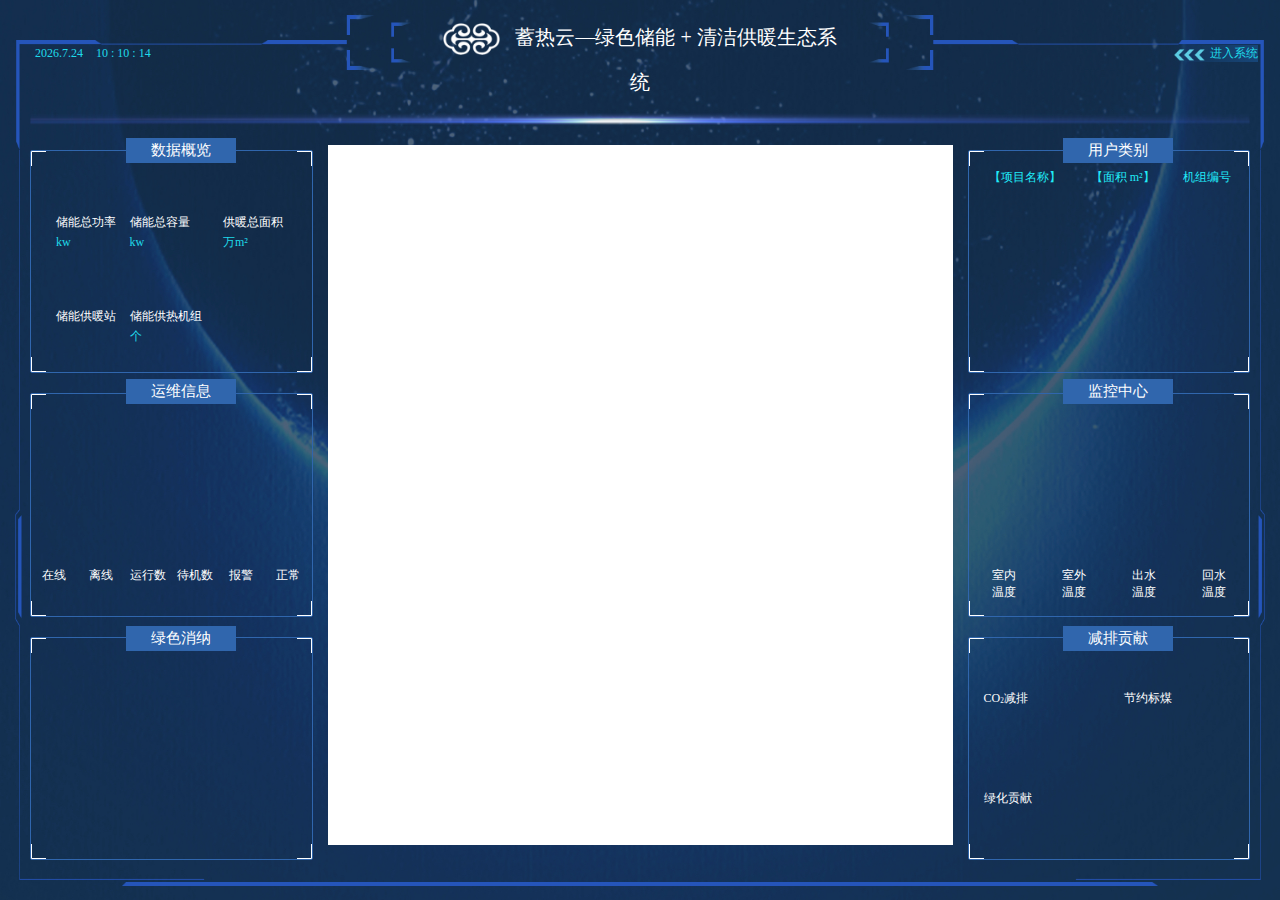
==== commit 46b4a6af: "代码提交-jiangzhiwei" ====
--- a/src/main/resources/templates/html/index.html
+++ b/src/main/resources/templates/html/index.html
@@ -215,7 +215,8 @@
     map.enableScrollWheelZoom(true);
     //百度地图API功能
     $(function () {
-        token = getCookie("token_v3");
+        // token = getCookie("token_v3");
+        token = 'e1eb2fb2-7f4c-4655-acaf-48bf8fcbac39';
         //绿色消纳
         initData(token);
         initProjectList(token);
@@ -781,6 +782,21 @@
         })
 
         $('#userTable tbody').on('mouseover', 'tr', function () {
+            var projectId = table.row(this).data().id;
+            $.ajax({
+                type: 'get',
+                url: '/api/initData',
+                data: {
+                    token: token,
+                    projectId:projectId
+                },
+                dataType: 'json',
+                success: function(res){
+                    showDataOverview(res);
+                    showMonitorView(res);
+                    showGreenView(res);
+                }
+            });
             if (!$(this).hasClass('badao_hoverd') ) {
                 $(this).addClass('badao_hoverd');
                 $(this).css('cssText',' background-image: linear-gradient(#19426E, transparent, #19426E) !important');
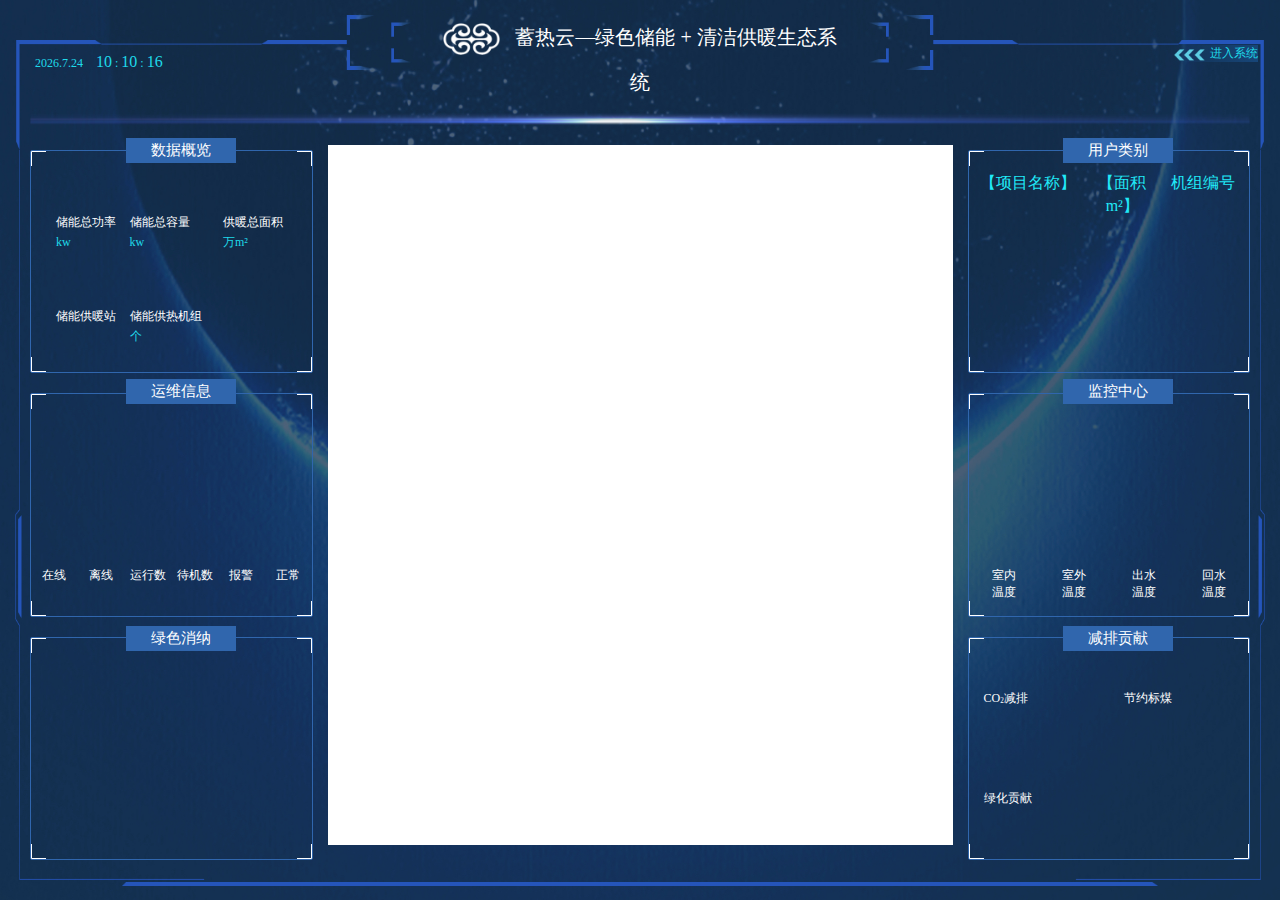
==== commit 28e2f578: "项目优化-jiangzhiwei" ====
--- a/src/main/resources/templates/html/index.html
+++ b/src/main/resources/templates/html/index.html
@@ -11,6 +11,39 @@
         body,html,#allmap {width: 100%;height: 100%;overflow: hidden;margin:0;font-family:"微软雅黑";}
 		#l-map{height:100%;width:78%;float:left;border-right:2px solid #bcbcbc;}
 		#r-result{height:100%;width:20%;float:left;}
+        table tbody {
+            display:block;
+            height:200px; //高度根据实际自定义
+            overflow-y:scroll;
+            -webkit-overflow-scrolling: touch; // 为了滚动顺畅
+        }
+
+        .li1{
+            width: 30%;
+            color: white;
+            text-align: center
+        }
+        .li2{
+            width: 40%;
+            color: white;
+            text-align: center
+        }
+        li{
+            display: block;
+            height: auto;
+            list-style-type: none;
+            text-align: -webkit-match-parent;
+            font-size: 16px;
+            padding-top: 6px !important;
+            padding-bottom: 6px !important;
+        }
+        .userTable{
+            overflow:auto
+        }
+
+        .bimg{
+            background-image: linear-gradient(#19426E, transparent, #19426E)
+        }
     </style>
     <script type="text/javascript" src="http://api.map.baidu.com/api?v=2.0&ak=uxNOfHgG9sm0ysvPxr8IrRNh1mHXj1vr"></script>
 </head>
@@ -125,15 +158,20 @@
         <div class="col-md-3">
             <div class="subTitle titleOne">用户类别</div>
             <div class="dataDiv dataOne " style="padding-left: 5px;padding-right: 5px">
-                <table id="userTable" class="table table-striped table-bordered dataTable no-footer">
-                    <thead>
-                    <tr>
-                        <td style="color: #20EAF8 ">【项目名称】</td>
-                        <td style="color: #20EAF8">【面积 m&sup2;】</td>
-                        <td style="color: #20EAF8">机组编号</td>
-                    </tr>
-                    </thead>
-                </table>
+<!--                <table id="userTable" class="table table-striped table-bordered dataTable no-footer">-->
+<!--                    <tr>-->
+<!--                        <td style="color: #20EAF8 ">【项目名称】</td>-->
+<!--                        <td style="color: #20EAF8">【面积 m&sup2;】</td>-->
+<!--                        <td style="color: #20EAF8">机组编号</td>-->
+<!--                    </tr>-->
+<!--                </table>-->
+                <ul id="userTable" class="userTable" style="display:block;width: 100%">
+                    <li style="display: flex">
+                        <div class="li2" style="color: rgb(32, 234, 248)">【项目名称】</div>
+                        <div class="li1" style="color: rgb(32, 234, 248)">【面积 m&sup2;】</div>
+                        <div class="li1" style="color: rgb(32, 234, 248)">机组编号</div>
+                    </li>
+                </ul>
             </div>
             <div class="subTitle titleTwo">监控中心</div>
             <div class="dataDiv dataTwo ">
@@ -203,34 +241,132 @@
 <script src="../js/datatables/datatables.bootstrap.js"></script>
 <script src="../js/basic.js"></script>
 <script>
+    var myMap = new Map();
     var token = '';
     // 百度地图API功能
     var map = new BMap.Map("allmap",{mapType:BMAP_HYBRID_MAP});    // 创建Map实例
-    map.centerAndZoom("通辽",11);
+    map.centerAndZoom("通辽",13);
     //添加地图类型控件
     map.addControl(new BMap.MapTypeControl({
         mapTypes:[
             BMAP_HYBRID_MAP
         ]}));
     map.enableScrollWheelZoom(true);
+    var markers = [];
     //百度地图API功能
     $(function () {
-        // token = getCookie("token_v3");
-        token = 'e1eb2fb2-7f4c-4655-acaf-48bf8fcbac39';
+        token = getCookie("token_v3");
+        // token = '3b4f2d82-4e84-4ed2-bc52-a886960a044d';
         //绿色消纳
-        initData(token);
+        // initData(token);
         initProjectList(token);
         // //显示数据
         // initUserTable(projectList);
         // showMonitorView(projectList[0]);
 
+        $('.userTable').on('click','li',function (e) {
+            var ln = $(this).attr('ln')
+            var la = $(this).attr('la')
+            var name = $(this).attr('name')
+            var area = $(this).attr('area')
+            var storage = $(this).attr('storage')
+            var projectId =$(this).attr('id')
+            // addPoint(ln,la,name);
+            // $.ajax({
+            //     type: 'get',
+            //     url: '/api/initData',
+            //     data: {
+            //         token: token,
+            //         projectId:projectId
+            //     },
+            //     dataType: 'json',
+            //     success: function(res){
+            //         showDataOverview(res);
+            //         showMonitorView(res);
+            //     }
+            // });
+            var marker = myMap.get(parseInt(projectId));
+            var sContent =
+                "<div style=\"width: 400px;height: 300px;background: #15354C;padding-top: 5px;margin: 0;\">\n" +
+                "    <div style=\"color: white;margin-left: 8%;font-size: 28px;\">"+name+"</div>\n" +
+                "    <div style=\"color: #82C8D0;margin-left: 8%;font-size: 23px;margin-top: 15px;\">江苏省南京市</div>\n" +
+                "    <div style=\"display: flex;margin-left: 8%;color: white;margin-top: 20px;\">\n" +
+                "        <div style=\"flex:1\">\n" +
+                "            <p style=\"font-size: 23px;\">供暖面积</p>\n" +
+                "            <span style=\"font-size:30px\">"+area+"<sup>m<sup>2</sup></sup></span>\n" +
+                "        </div>\n" +
+                "        <div style=\"flex: 1;\">\n" +
+                "            <p style=\"font-size: 23px;\">储能功率</p>\n" +
+                "            <span style=\"font-size:30px\">"+storage+"<sup>kw</sup></span>\n" +
+                "        </div>\n" +
+                "    </div>\n" +
+                "    <div style=\"text-align: center;margin-top: 15px;\">\n" +
+                "        <div style=\"text-align: center;background: #1E85DA;display:inline-block;padding: 12px;border-radius: 2px;\">\n" +
+                "            <span style=\"color: white;font-size:20px;\">进入项目</span>\n" +
+                "        </div>\n" +
+                "    </div>\n" +
+                "</div>";
+            var infoWindow = new BMap.InfoWindow(sContent);  // 创建信息窗口对象
+            marker.openInfoWindow(infoWindow);
+        });
+
     })
 
-    function addPoint(ln,la){
-        var point = new BMap.Point(ln,la);
+    function addPoint(pId,ln,la,name,area,storage){
+        var sContent =
+            "<div style=\"width: 400px;height: 300px;background: #15354C;padding-top: 5px;margin: 0;\">\n" +
+            "    <div style=\"color: white;margin-left: 8%;font-size: 28px;\">"+name+"</div>\n" +
+            "    <div style=\"color: #82C8D0;margin-left: 8%;font-size: 23px;margin-top: 15px;\">江苏省南京市</div>\n" +
+            "    <div style=\"display: flex;margin-left: 8%;color: white;margin-top: 20px;\">\n" +
+            "        <div style=\"flex:1\">\n" +
+            "            <p style=\"font-size: 23px;\">供暖面积</p>\n" +
+            "            <span style=\"font-size:30px\">"+area+"<sup>m<sup>2</sup></sup></span>\n" +
+            "        </div>\n" +
+            "        <div style=\"flex: 1;\">\n" +
+            "            <p style=\"font-size: 23px;\">储能功率</p>\n" +
+            "            <span style=\"font-size:30px\">"+storage+"<sup>kw</sup></span>\n" +
+            "        </div>\n" +
+            "    </div>\n" +
+            "    <div style=\"text-align: center;margin-top: 15px;\">\n" +
+            "        <div style=\"text-align: center;background: #1E85DA;display:inline-block;padding: 12px;border-radius: 2px;\">\n" +
+            "            <span style=\"color: white;font-size:20px;\">进入项目</span>\n" +
+            "        </div>\n" +
+            "    </div>\n" +
+            "</div>";
+        var point = new BMap.Point(ln, la);
         var marker = new BMap.Marker(point);
         marker.setAnimation(BMAP_ANIMATION_BOUNCE);
+        var infoWindow = new BMap.InfoWindow(sContent);  // 创建信息窗口对象
+        map.centerAndZoom(point, 15);
         map.addOverlay(marker);
+        marker.addEventListener("click", function(){
+            this.openInfoWindow(infoWindow);
+        });
+        myMap.set(pId,marker);
+        markers.push(marker);
+    }
+
+    function displayTable(projects){
+        var $ul = $('#userTable');
+        for (var i = 0; i < projects.length; i++) {
+            var name = projects[i].name;
+            var HeatArea = projects[i].HeatArea;
+            var serialNumber = projects[i].serialNumber;
+            var id = projects[i].id;
+            var la = projects[i].latitude;
+            var ln = projects[i].longitude;
+            var name = projects[i].name;
+            var area = projects[i].HeatArea;
+            var storage = projects[i].EnergyStorage;
+            var $li = $("<li style=\"display: flex\" id=\'"+id+"\' ln=\'"+ln+"\' la=\'"+la+"\' name=\'"+name+"\' area=\'"+area+"\' storage=\'"+storage+"\'>\n" +
+                "                        <div class=\"li2\">"+name+"</div>\n" +
+                "                        <div class=\"li1\">"+HeatArea+"</div>\n" +
+                "                        <div class=\"li1\">"+serialNumber+"</div>\n" +
+                "                    </li>");
+            $ul.append($li);
+        }
+        var height = $(".dataDiv").height()-40;
+        $('#userTable').css('height',height);
     }
 
     //获取项目列表
@@ -245,58 +381,16 @@
             success: function(res){
                 showDataOverview(res);
                 showMonitorView(res);
-                showGreenView(res);
+                //showGreenView(res);
             }
         })
     }
 
-    //数据概览
+    //减排贡献
     function showDataOverview(dataitem){
-        $("#subTwoData").html(dataitem.dataView.EnergyStorage+"<sup>kw</sup>");
-        $("#subOneData").html(dataitem.dataView.EnergyCapacity+"<sup>kw</sup>");
-        $("#subThreeData").html(dataitem.dataView.HeatArea+"m&sup2;");
-        $("#ccers").html(dataitem.dataView.CCERS+"<sup>kt</sup>");
-        $("#coalSave").html(dataitem.dataView.CoalSave+"<sup>kt</sup>");
-        $("#greenSpace").html(dataitem.dataView.GreenSpace+"<sup>亿株</sup>");
-        // $.ajax({
-        //     type: 'get',
-        //     url: '/api/getProjectInfo',
-        //     data: {
-        //         token:token,
-        //         projectId:dataitem.id
-        //     },
-        //     dataType: 'json',
-        //     success: function(res){
-        //         console.log(res);
-        //         var dataArray = res.data;
-        //         for(var i = 0;i<dataArray.length;i++){
-        //             //"储能容量"
-        //             if("EnergyStorage" === dataArray[i].name){
-        //                 $("#subTwoData").html(dataArray[i].value)
-        //             }
-        //             //"储能功率"
-        //             if("EnergyCapacity" === dataArray[i].name){
-        //                 $("#subOneData").html(dataArray[i].value)
-        //             }
-        //             //"供暖面积"
-        //             if("HeatArea" === dataArray[i].name){
-        //                 $("#subThreeData").html(dataArray[i].value+"m&sup2;")
-        //             }
-        //             //"CO2减排量"
-        //             if("CCERS" === dataArray[i].name){
-        //                 $("#ccers").html(dataArray[i].value+"kt")
-        //             }
-        //             //"标煤节约量"
-        //             if("CoalSave" === dataArray[i].name){
-        //                 $("#coalSave").html(dataArray[i].value+"kt")
-        //             }
-        //             //"绿化贡献面积"
-        //             if("GreenSpace" === dataArray[i].name){
-        //                 $("#greenSpace").html(dataArray[i].value+"亿株")
-        //             }
-        //         }
-        //     }
-        // });
+        // $("#ccers").html(dataitem.dataView.CCERS+"<sup>kt</sup>");
+        // $("#coalSave").html(dataitem.dataView.CoalSave+"<sup>kt</sup>");
+        // $("#greenSpace").html(dataitem.dataView.GreenSpace+"<sup>亿株</sup>");
     }
 
     //获取项目列表
@@ -312,23 +406,31 @@
                 var userData = res.data;
                 $("#subFourData").html(res.data.length+"个")
                 for(var i in userData){
-                    addPoint(userData[i].longitude,userData[i].latitude);
-                    //var dataitem = userData[i];
-                    //加载其他数据
-                    // initDataOverview(dataitem);
-                    // initMaintenInfo(dataitem);
-                    // initMonitorInfo(dataitem);
-                    // initGreenInfo(dataitem);
-
-                }
+                    addPoint(userData[i].id,userData[i].longitude,userData[i].latitude,userData[i].name,userData[i].HeatArea,userData[i].EnergyStorage);
+                    if(i == 1){
+                        initData(token);
+                    }
+                }
+                //jiangzhiwei
+                displayTable(userData);
                 //显示供暖站个数和供热机组数
+                $("#subTwoData").html(res.totalEnergyStorage+"<sup>kw</sup>");
+                $("#subOneData").html(res.totalEnergyCapacity+"<sup>kw</sup>");
+                $("#subThreeData").html(res.totalHeatArea+"<sup>m&sup2</sup>");
                 $("#subFourData").html(res.heatNum+"<sup>个</sup>");
                 $("#subFiveData").html(res.vDeviceItemsNum+"<sup>个</sup>");
+                //减排贡献
+                $("#ccers").html(res.totalCO2+"<sup>kt</sup>");
+                $("#coalSave").html(res.totalCoalSave+"<sup>kt</sup>");
+                $("#greenSpace").html(res.totalGreenSpace+"<sup>亿株</sup>");
                 //运维信息
                 onlineData(res.onlineCount,res.offlineCount);
                 deviceData(res.runCount, res.standbyCount);
                 warnData(res.alarmProjectCount, res.nomalProjectCount);
-                initUserTable(userData);
+                //initUserTable(userData);
+                //绿色收纳
+                showGreenView(res);
+                console.log(markers);
             }
         })
     }
@@ -381,9 +483,9 @@
     }
 
     function showGreenView(res) {
-        var dayData = res.greenView.today;
-        var monthData = res.greenView.month;
-        var yearData = res.greenView.year;
+        var dayData = res.totaltoday;
+        var monthData = res.totalmonth;
+        var yearData = res.totalyear;
         initDayData(dayData, yearData);
         initMonthData(monthData, yearData);
         initYearData(yearData);
@@ -737,82 +839,100 @@
         }
     }
 
-    //用户类别
-    function initUserTable(userData) {
-        var height = $(".dataDiv").height()-40;
-        var table = $("#userTable").DataTable({
-            data: userData,
-            autoWidth: false,
-            order: [],
-            columnDefs: [
-                {"width": "33%", "targets": 0},
-                {"width": "33%", "targets": 1},
-                {"width": "33%", "targets": 2}
-            ],
-            paging: false,
-            lengthChange: false,
-            searching: false,
-            destroy: true,
-            info: false,
-            scrollY: height,
-            pageLength: 100,
-            language: {
-                url: '../json/chinese.json',
-            },
-            columns: [
-                {
-                    data: 'name', render: function (data, type, full, meta) {
-                        var size = 6;
-                        if ($(window).width() < 1400) {
-                            size = 5;
-                        }
-                        var value = data;
-                        if (data.length > size) {
-                            value = data.substring(0, size) + "...";
-                            value = "<span title=" + data + " >" + value + "</span>";
-                        } else {
-                            value = "<span title=" + data + " >" + data + "</span>";
-                        }
-                        return value;
-                    }
-                },
-                {data: 'heatArea'},
-                {data: 'serialNumber'}
-            ],
-        })
-
-        $('#userTable tbody').on('mouseover', 'tr', function () {
-            var projectId = table.row(this).data().id;
-            $.ajax({
-                type: 'get',
-                url: '/api/initData',
-                data: {
-                    token: token,
-                    projectId:projectId
-                },
-                dataType: 'json',
-                success: function(res){
-                    showDataOverview(res);
-                    showMonitorView(res);
-                    showGreenView(res);
-                }
-            });
-            if (!$(this).hasClass('badao_hoverd') ) {
-                $(this).addClass('badao_hoverd');
-                $(this).css('cssText',' background-image: linear-gradient(#19426E, transparent, #19426E) !important');
-            }
-        } ).on('mouseleave', 'tr', function () {
-            if ($(this).hasClass('badao_hoverd') ) {
-                $(this).removeClass('badao_hoverd');
-                $(this).css('cssText','background-color:transparent !important');
-            }
-        } );
-    }
+    // //用户类别
+    // function initUserTable(userData) {
+    //     var height = $(".dataDiv").height()-40;
+    //     var table = $("#userTable").DataTable({
+    //         data: userData,
+    //         autoWidth: false,
+    //         order: [],
+    //         columnDefs: [
+    //             {"width": "33%", "targets": 0},
+    //             {"width": "33%", "targets": 1},
+    //             {"width": "33%", "targets": 2}
+    //         ],
+    //         paging: false,
+    //         lengthChange: false,
+    //         searching: false,
+    //         destroy: true,
+    //         info: false,
+    //         scrollY: height,
+    //         pageLength: 100,
+    //         language: {
+    //             url: '../json/chinese.json',
+    //         },
+    //         columns: [
+    //             {
+    //                 data: 'name', render: function (data, type, full, meta) {
+    //                     var size = 6;
+    //                     if ($(window).width() < 1400) {
+    //                         size = 5;
+    //                     }
+    //                     var value = data;
+    //                     if (data.length > size) {
+    //                         value = data.substring(0, size) + "...";
+    //                         value = "<span title=" + data + " >" + value + "</span>";
+    //                     } else {
+    //                         value = "<span title=" + data + " >" + data + "</span>";
+    //                     }
+    //                     return value;
+    //                 }
+    //             },
+    //             {data: 'HeatArea'},
+    //             {data: 'serialNumber'}
+    //         ],
+    //     })
+    //
+    //     $('#userTable tbody').on('mouseover', 'tr', function () {
+    //         $.ajax({
+    //             type: 'get',
+    //             url: '/api/initData',
+    //             data: {
+    //                 token: token,
+    //                 projectId:projectId
+    //             },
+    //             dataType: 'json',
+    //             success: function(res){
+    //                 showDataOverview(res);
+    //                 showMonitorView(res);
+    //             }
+    //         });
+    //
+    //         if (!$(this).hasClass('badao_hoverd') ) {
+    //             $(this).addClass('badao_hoverd');
+    //             $(this).css('cssText',' background-image: linear-gradient(#19426E, transparent, #19426E) !important');
+    //         }
+    //     } ).on('mouseleave', 'tr', function () {
+    //         if ($(this).hasClass('badao_hoverd') ) {
+    //             $(this).removeClass('badao_hoverd');
+    //             $(this).css('cssText','background-color:transparent !important');
+    //         }
+    //     } );
+    // }
+
+    $('.userTable').on('mouseover', 'li', function () {
+        // $.ajax({
+        //     type: 'get',
+        //     url: '/api/initData',
+        //     data: {
+        //         token: token,
+        //         projectId:projectId
+        //     },
+        //     dataType: 'json',
+        //     success: function(res){
+        //         showDataOverview(res);
+        //         showMonitorView(res);
+        //     }
+        // });
+        $(this).addClass('bimg');
+    } ).on('mouseleave', 'li', function () {
+        $(this).removeClass('bimg');
+    } );
 
     //室内温度
     function innerData(temperature, topSize, fontSize) {
-        var tempData = temperature + 30;
-        var data = [{value: tempData, name: '室内'}, {value: 110 - tempData, name: '灰色条'}];
+        var tempData = temperature;
+        var data = [{value: tempData, name: '室内'}, {value: 800 - tempData, name: '灰色条'}];
         var a = 0;
         for (var i = 0; i < data.length; i++) {
             a += Math.abs(data[i].value);
@@ -862,8 +982,8 @@
 
     //室外温度
     function outerData(temperature, topSize, fontSize) {
-        var tempData = temperature + 30;
-        var data = [{value: tempData, name: '室外温度'}, {value: 110 - tempData, name: '灰色条'}];
+        var tempData = temperature;
+        var data = [{value: tempData, name: '室外温度'}, {value: 800 - tempData, name: '灰色条'}];
         var a = 0;
         for (var i = 0; i < data.length; i++) {
             a += Math.abs(data[i].value);
@@ -913,8 +1033,8 @@
 
     //出水温度
     function outputData(temperature, topSize, fontSize) {
-        var tempData = temperature + 30;
-        var data = [{value: tempData, name: '出水温度'}, {value: 110 - tempData, name: '灰色条'}];
+        var tempData = temperature;
+        var data = [{value: tempData, name: '出水温度'}, {value: 800 - tempData, name: '灰色条'}];
         var a = 0;
         for (var i = 0; i < data.length; i++) {
             a += Math.abs(data[i].value);
@@ -964,8 +1084,8 @@
 
     //回水温度
     function inputData(temperature, topSize, fontSize) {
-        var tempData = temperature + 30;
-        var data = [{value: tempData, name: '回水温度'}, {value: 110 - tempData, name: '灰色条'}];
+        var tempData = temperature;
+        var data = [{value: tempData, name: '回水温度'}, {value: 800 - tempData, name: '灰色条'}];
         var a = 0;
         for (var i = 0; i < data.length; i++) {
             a += Math.abs(data[i].value);
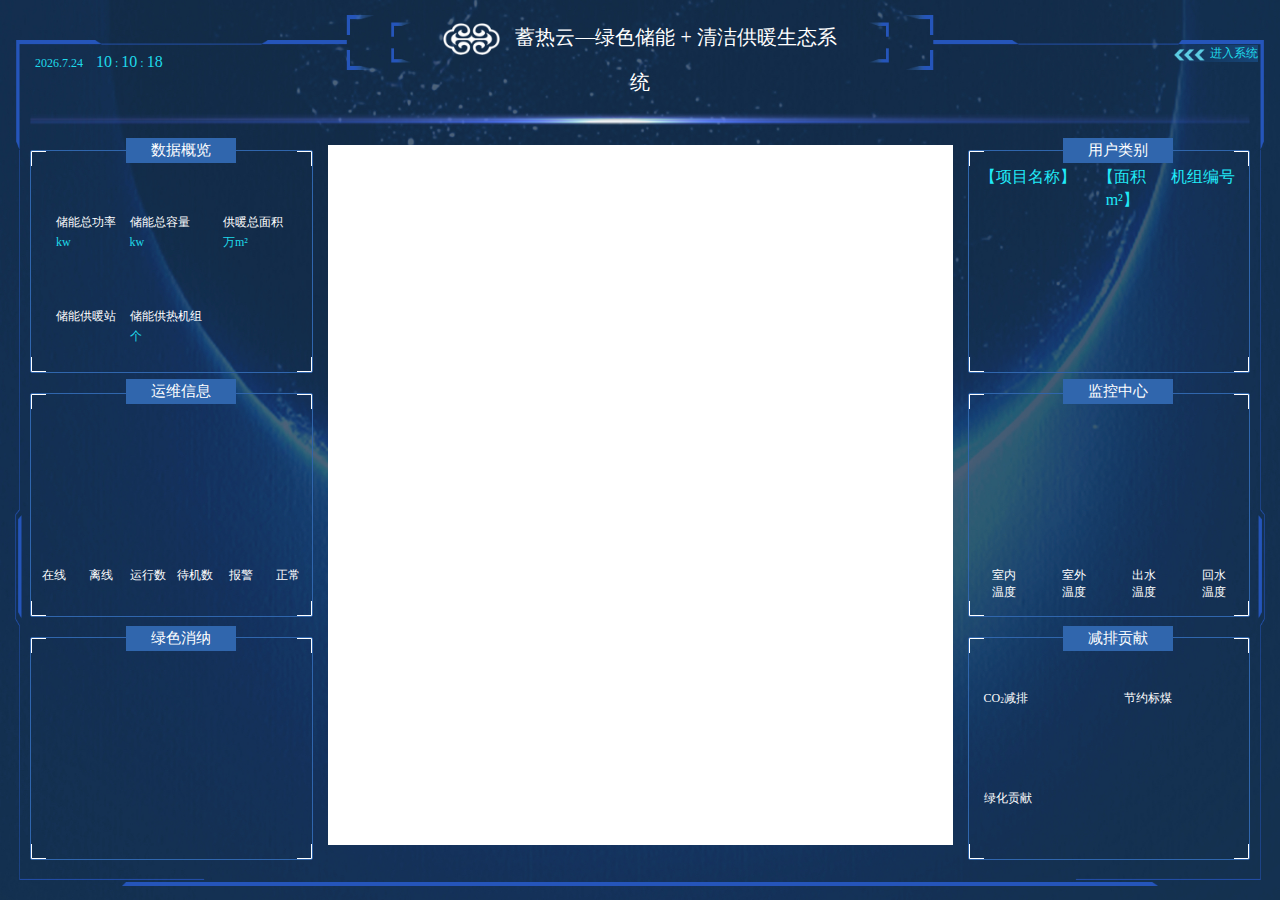
==== commit 0e9ef89a: "代码优化-jiangzhiwei" ====
--- a/src/main/resources/templates/html/index.html
+++ b/src/main/resources/templates/html/index.html
@@ -14,8 +14,8 @@
         table tbody {
             display:block;
             height:200px; //高度根据实际自定义
-            overflow-y:scroll;
-            -webkit-overflow-scrolling: touch; // 为了滚动顺畅
+            /*overflow-y:scroll;*/
+            /*-webkit-overflow-scrolling: touch; // 为了滚动顺畅*/
         }
 
         .li1{
@@ -37,12 +37,19 @@
             padding-top: 6px !important;
             padding-bottom: 6px !important;
         }
-        .userTable{
-            overflow:auto
-        }
+        /*.userTable{*/
+        /*    overflow:auto*/
+        /*}*/
 
         .bimg{
             background-image: linear-gradient(#19426E, transparent, #19426E)
+        }
+
+        .divRoll {
+            overflow: hidden;
+        }
+        .ulRoll {
+            list-style: none;
         }
     </style>
     <script type="text/javascript" src="http://api.map.baidu.com/api?v=2.0&ak=uxNOfHgG9sm0ysvPxr8IrRNh1mHXj1vr"></script>
@@ -157,21 +164,17 @@
         </div>
         <div class="col-md-3">
             <div class="subTitle titleOne">用户类别</div>
-            <div class="dataDiv dataOne " style="padding-left: 5px;padding-right: 5px">
-<!--                <table id="userTable" class="table table-striped table-bordered dataTable no-footer">-->
-<!--                    <tr>-->
-<!--                        <td style="color: #20EAF8 ">【项目名称】</td>-->
-<!--                        <td style="color: #20EAF8">【面积 m&sup2;】</td>-->
-<!--                        <td style="color: #20EAF8">机组编号</td>-->
-<!--                    </tr>-->
-<!--                </table>-->
-                <ul id="userTable" class="userTable" style="display:block;width: 100%">
-                    <li style="display: flex">
-                        <div class="li2" style="color: rgb(32, 234, 248)">【项目名称】</div>
-                        <div class="li1" style="color: rgb(32, 234, 248)">【面积 m&sup2;】</div>
-                        <div class="li1" style="color: rgb(32, 234, 248)">机组编号</div>
-                    </li>
-                </ul>
+            <div class="dataDiv dataOne divRoll" id="news" style="padding-left: 5px;padding-right: 5px;overflow:hidden;cursor: pointer;">
+                <div id="tableTitle" class="userTable" style="display:flex;width: 100%">
+                    <div style="color: rgb(32, 234, 248);width: 40%;text-align: center;font-size: 16px">【项目名称】</div>
+                    <div style="color: rgb(32, 234, 248);width: 30%;text-align: center;font-size: 16px">【面积 m&sup2;】</div>
+                    <div style="color: rgb(32, 234, 248);width: 30%;text-align: center;font-size: 16px">机组编号</div>
+                </div>
+                <div style="width: 100%;overflow: hidden" id="box">
+                    <ul id="userTable" class="userTable ulRoll" style="display:block;width: 100%">
+                    </ul>
+                </div>
+
             </div>
             <div class="subTitle titleTwo">监控中心</div>
             <div class="dataDiv dataTwo ">
@@ -255,8 +258,8 @@
     var markers = [];
     //百度地图API功能
     $(function () {
-        token = getCookie("token_v3");
-        // token = '3b4f2d82-4e84-4ed2-bc52-a886960a044d';
+        //token = getCookie("token_v3");
+        token = 'e357695b-4de1-452c-aed2-00b12eeb08d4';
         //绿色消纳
         // initData(token);
         initProjectList(token);
@@ -271,6 +274,7 @@
             var area = $(this).attr('area')
             var storage = $(this).attr('storage')
             var projectId =$(this).attr('id')
+            var address =$(this).attr('address')
             // addPoint(ln,la,name);
             // $.ajax({
             //     type: 'get',
@@ -287,9 +291,9 @@
             // });
             var marker = myMap.get(parseInt(projectId));
             var sContent =
-                "<div style=\"width: 400px;height: 300px;background: #15354C;padding-top: 5px;margin: 0;\">\n" +
+                "<div style=\"width: 400px;height: 300px;background-color: rgba(21,53,76,0.2);padding-top: 5px;margin: 0;\">\n" +
                 "    <div style=\"color: white;margin-left: 8%;font-size: 28px;\">"+name+"</div>\n" +
-                "    <div style=\"color: #82C8D0;margin-left: 8%;font-size: 23px;margin-top: 15px;\">江苏省南京市</div>\n" +
+                "    <div style=\"color: #82C8D0;margin-left: 8%;font-size: 23px;margin-top: 15px;\">"+address+"</div>\n" +
                 "    <div style=\"display: flex;margin-left: 8%;color: white;margin-top: 20px;\">\n" +
                 "        <div style=\"flex:1\">\n" +
                 "            <p style=\"font-size: 23px;\">供暖面积</p>\n" +
@@ -312,11 +316,11 @@
 
     })
 
-    function addPoint(pId,ln,la,name,area,storage){
+    function addPoint(pId,ln,la,address,name,area,storage){
         var sContent =
-            "<div style=\"width: 400px;height: 300px;background: #15354C;padding-top: 5px;margin: 0;\">\n" +
+            "<div style=\"width: 400px;height: 300px;background-color: rgba(21,53,76,0.9);padding-top: 5px;margin: 0;\">\n" +
             "    <div style=\"color: white;margin-left: 8%;font-size: 28px;\">"+name+"</div>\n" +
-            "    <div style=\"color: #82C8D0;margin-left: 8%;font-size: 23px;margin-top: 15px;\">江苏省南京市</div>\n" +
+            "    <div style=\"color: #82C8D0;margin-left: 8%;font-size: 23px;margin-top: 15px;\">"+address+"</div>\n" +
             "    <div style=\"display: flex;margin-left: 8%;color: white;margin-top: 20px;\">\n" +
             "        <div style=\"flex:1\">\n" +
             "            <p style=\"font-size: 23px;\">供暖面积</p>\n" +
@@ -406,7 +410,7 @@
                 var userData = res.data;
                 $("#subFourData").html(res.data.length+"个")
                 for(var i in userData){
-                    addPoint(userData[i].id,userData[i].longitude,userData[i].latitude,userData[i].name,userData[i].HeatArea,userData[i].EnergyStorage);
+                    addPoint(userData[i].id,userData[i].longitude,userData[i].latitude,userData[i].address,userData[i].name,userData[i].HeatArea,userData[i].EnergyStorage);
                     if(i == 1){
                         initData(token);
                     }
@@ -925,8 +929,11 @@
         //     }
         // });
         $(this).addClass('bimg');
+
+        clearInterval(time);
     } ).on('mouseleave', 'li', function () {
         $(this).removeClass('bimg');
+        time = setInterval(rollStart, 2000)
     } );
 
     //室内温度
@@ -1150,7 +1157,25 @@
             }
         }
         return "";
-    };
+    }
+
+    var time = setInterval(function () {
+        rollStart();
+    }, 2000)
+
+    function rollStart() {
+        var li = $(".divRoll>#box>.ulRoll>li:eq(0)").clone();
+        $(".divRoll>#box>.ulRoll").animate({
+            "marginTop": "-36px"
+        }, 1000, function () {
+            $(".divRoll>#box>.ulRoll>li:eq(0)").remove();
+            $(".ulRoll").append(li)
+            $(".divRoll>#box>.ulRoll").css({
+                "marginTop": 0
+            })
+
+        });
+    }
 
 </script>
 </body>
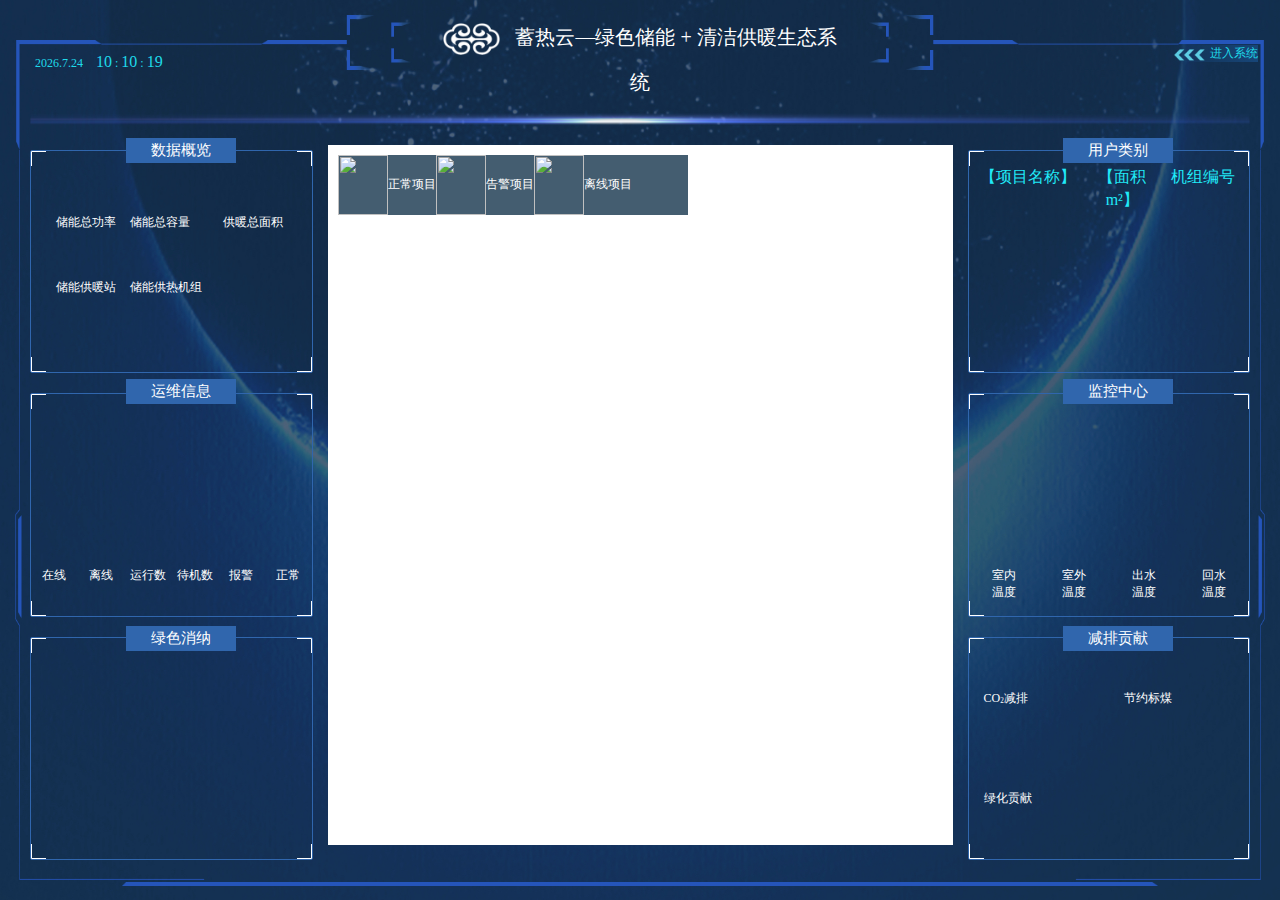
==== commit 21804a5d: "项目优化-jiangzhiwei" ====
--- a/src/main/resources/templates/html/index.html
+++ b/src/main/resources/templates/html/index.html
@@ -91,19 +91,19 @@
                 <div class="col-md-4 subOne">
                     <div class="subDivTitle">储能总功率</div>
                     <div class="subData" id="subOneData">
-                        <sup>kw</sup>
+
                     </div>
                 </div>
                 <div class="col-md-4 subTwo">
                     <div class="subDivTitle">储能总容量</div>
                     <div class="subData" id="subTwoData">
-                        <sup>kw</sup>
+
                     </div>
                 </div>
                 <div class="col-md-4 subThree">
                     <div class="subDivTitle">供暖总面积</div>
                     <div class="subData" id="subThreeData">
-                        <sup>万m&sup2;</sup>
+
                     </div>
                 </div>
                 <div class="col-md-4 subFour">
@@ -114,7 +114,7 @@
                 <div class="col-md-4 subFive">
                     <div class="subDivTitle">储能供热机组</div>
                     <div class="subData" id="subFiveData">
-                        <sup>个</sup>
+
                     </div>
                 </div>
             </div>
@@ -161,6 +161,17 @@
         <!--地图数据-->
         <div class="col-md-6 mapDiv mt15" style="background-color: #fff">
             <div id="allmap"></div>
+            <div style="width: 350px;height: 60px;position: absolute;background: red;top: 10px;left: 10px;display: flex;background-color: rgba(21,53,76,0.8)">
+                <div>
+                    <img src="../images/normal.png" style="width: 50px;height: 60px"><span style="color: white">正常项目</span>
+                </div>
+                <div>
+                    <img src="../images/warn.png" style="width: 50px;height: 60px"><span style="color: white">告警项目</span>
+                </div>
+                <div>
+                    <img src="../images/offline.png" style="width: 50px;height: 60px"><span style="color: white">离线项目</span>
+                </div>
+            </div>
         </div>
         <div class="col-md-3">
             <div class="subTitle titleOne">用户类别</div>
@@ -243,12 +254,13 @@
 <script src="../js/datatables/datatables.jquery.js"></script>
 <script src="../js/datatables/datatables.bootstrap.js"></script>
 <script src="../js/basic.js"></script>
+<script src="../js/InfoBox.js"></script>
 <script>
     var myMap = new Map();
     var token = '';
     // 百度地图API功能
     var map = new BMap.Map("allmap",{mapType:BMAP_HYBRID_MAP});    // 创建Map实例
-    map.centerAndZoom("通辽",13);
+    map.centerAndZoom("通辽",11);
     //添加地图类型控件
     map.addControl(new BMap.MapTypeControl({
         mapTypes:[
@@ -256,10 +268,12 @@
         ]}));
     map.enableScrollWheelZoom(true);
     var markers = [];
-    //百度地图API功能
+    var r = []
+    var q = []
+        //百度地图API功能
     $(function () {
-        //token = getCookie("token_v3");
-        token = 'e357695b-4de1-452c-aed2-00b12eeb08d4';
+        // token = getCookie("token_v3");
+        token = 'ad989782-6aa3-4c4a-92c0-fd18508d305f';
         //绿色消纳
         // initData(token);
         initProjectList(token);
@@ -274,7 +288,10 @@
             var area = $(this).attr('area')
             var storage = $(this).attr('storage')
             var projectId =$(this).attr('id')
-            var address =$(this).attr('address')
+            var address = $(this).attr('address')
+            if(address === undefined){
+                address = ''
+            }
             // addPoint(ln,la,name);
             // $.ajax({
             //     type: 'get',
@@ -289,14 +306,15 @@
             //         showMonitorView(res);
             //     }
             // });
+
             var marker = myMap.get(parseInt(projectId));
             var sContent =
-                "<div style=\"width: 400px;height: 300px;background-color: rgba(21,53,76,0.2);padding-top: 5px;margin: 0;\">\n" +
-                "    <div style=\"color: white;margin-left: 8%;font-size: 28px;\">"+name+"</div>\n" +
-                "    <div style=\"color: #82C8D0;margin-left: 8%;font-size: 23px;margin-top: 15px;\">"+address+"</div>\n" +
+                "<div style=\"width: 400px;height: 300px;background-color: rgba(21,53,76,0.8);padding-top: 25px;margin: 0;\">\n" +
+                "    <div style=\"color: white;margin-left: 8%;font-size: 25px;\">"+name+"</div>\n" +
+                "    <div style=\"color: #82C8D0;margin-left: 8%;font-size: 20px;margin-top: 15px;\">"+address+"</div>\n" +
                 "    <div style=\"display: flex;margin-left: 8%;color: white;margin-top: 20px;\">\n" +
                 "        <div style=\"flex:1\">\n" +
-                "            <p style=\"font-size: 23px;\">供暖面积</p>\n" +
+                "            <p style=\"font-size: 20px;\">供暖面积</p>\n" +
                 "            <span style=\"font-size:30px\">"+area+"<sup>m<sup>2</sup></sup></span>\n" +
                 "        </div>\n" +
                 "        <div style=\"flex: 1;\">\n" +
@@ -310,20 +328,40 @@
                 "        </div>\n" +
                 "    </div>\n" +
                 "</div>";
-            var infoWindow = new BMap.InfoWindow(sContent);  // 创建信息窗口对象
-            marker.openInfoWindow(infoWindow);
+
+            for(var i in q){
+                q[i].close();
+            }
+            for(var i in r){
+                r[i].close();
+            }
+
+            infoBox = new BMapLib.InfoBox(map,sContent,{
+                boxStyle:{
+                    opacity: "0.95",
+                    background: "#333333",
+                    width: "400px",
+                    height: "300px"
+                },
+                closeIconUrl:"http://api0.map.bdimg.com/images/iw_close1d3.gif",
+                closeIconMargin: "8px 8px 0 0",
+                enableAutoPan: true,
+                align: INFOBOX_AT_TOP
+            });
+            infoBox.open(marker);
+            q.push(infoBox)
         });
 
     })
 
-    function addPoint(pId,ln,la,address,name,area,storage){
+    function addPoint(pId,ln,la,address,name,area,storage,onlineStatus,alarmStatus){
         var sContent =
-            "<div style=\"width: 400px;height: 300px;background-color: rgba(21,53,76,0.9);padding-top: 5px;margin: 0;\">\n" +
-            "    <div style=\"color: white;margin-left: 8%;font-size: 28px;\">"+name+"</div>\n" +
-            "    <div style=\"color: #82C8D0;margin-left: 8%;font-size: 23px;margin-top: 15px;\">"+address+"</div>\n" +
+            "<div style=\"width: 400px;height: 300px;background-color: rgba(21,53,76,0.8);padding-top: 25px;margin: 0;\">\n" +
+            "    <div style=\"color: white;margin-left: 8%;font-size: 25px;\">"+name+"</div>\n" +
+            "    <div style=\"color: #82C8D0;margin-left: 8%;font-size: 20px;margin-top: 15px;\">"+address+"</div>\n" +
             "    <div style=\"display: flex;margin-left: 8%;color: white;margin-top: 20px;\">\n" +
             "        <div style=\"flex:1\">\n" +
-            "            <p style=\"font-size: 23px;\">供暖面积</p>\n" +
+            "            <p style=\"font-size: 20px;\">供暖面积</p>\n" +
             "            <span style=\"font-size:30px\">"+area+"<sup>m<sup>2</sup></sup></span>\n" +
             "        </div>\n" +
             "        <div style=\"flex: 1;\">\n" +
@@ -337,14 +375,48 @@
             "        </div>\n" +
             "    </div>\n" +
             "</div>";
+
+        //设置新图标
+        var myIcon;
+        if(onlineStatus === 0){
+            myIcon = new BMap.Icon("../images/icon_off.png", new BMap.Size(40,40));
+        }else{
+            if(alarmStatus === 1){
+                myIcon = new BMap.Icon("../images/icon_w.png", new BMap.Size(40,40));
+            }else{
+                myIcon = new BMap.Icon("../images/icon_n.png", new BMap.Size(40,40));
+            }
+        }
+
         var point = new BMap.Point(ln, la);
-        var marker = new BMap.Marker(point);
+        var marker = new BMap.Marker(point,{icon:myIcon});
         marker.setAnimation(BMAP_ANIMATION_BOUNCE);
-        var infoWindow = new BMap.InfoWindow(sContent);  // 创建信息窗口对象
-        map.centerAndZoom(point, 15);
+
+        var infoBox = new BMapLib.InfoBox(map,sContent,{
+            boxStyle:{
+                opacity: "0.95",
+                background: "#333333",
+                width: "400px",
+                height: "300px"
+            },
+            closeIconUrl:"http://api0.map.bdimg.com/images/iw_close1d3.gif",
+            closeIconMargin: "8px 8px 0 0",
+            enableAutoPan: true,
+            align: INFOBOX_AT_TOP
+        });
+
+        r.push(infoBox);
+
+        map.centerAndZoom(point, 11);
         map.addOverlay(marker);
         marker.addEventListener("click", function(){
-            this.openInfoWindow(infoWindow);
+            for(var i in q){
+                q[i].close();
+            }
+            for(var j in r){
+                r[j].close();
+            }
+            infoBox.open(marker);
         });
         myMap.set(pId,marker);
         markers.push(marker);
@@ -410,7 +482,9 @@
                 var userData = res.data;
                 $("#subFourData").html(res.data.length+"个")
                 for(var i in userData){
-                    addPoint(userData[i].id,userData[i].longitude,userData[i].latitude,userData[i].address,userData[i].name,userData[i].HeatArea,userData[i].EnergyStorage);
+                    var onlineStatus =userData[i].onlineStatus;
+                    var alarmStatus =userData[i].alarmStatus;
+                    addPoint(userData[i].id,userData[i].longitude,userData[i].latitude,userData[i].address,userData[i].name,userData[i].HeatArea,userData[i].EnergyStorage,onlineStatus,alarmStatus);
                     if(i == 1){
                         initData(token);
                     }
@@ -418,11 +492,17 @@
                 //jiangzhiwei
                 displayTable(userData);
                 //显示供暖站个数和供热机组数
-                $("#subTwoData").html(res.totalEnergyStorage+"<sup>kw</sup>");
-                $("#subOneData").html(res.totalEnergyCapacity+"<sup>kw</sup>");
-                $("#subThreeData").html(res.totalHeatArea+"<sup>m&sup2</sup>");
-                $("#subFourData").html(res.heatNum+"<sup>个</sup>");
-                $("#subFiveData").html(res.vDeviceItemsNum+"<sup>个</sup>");
+                // $("#subTwoData").html(res.totalEnergyStorage+"<sup>kw</sup>");
+                // $("#subOneData").html(res.totalEnergyCapacity+"<sup>kw</sup>");
+                // $("#subThreeData").html(res.totalHeatArea+"<sup>m&sup2</sup>");
+                // $("#subFourData").html(res.heatNum+"<sup>个</sup>");
+                // $("#subFiveData").html(res.vDeviceItemsNum+"<sup>个</sup>");
+
+                $("#subTwoData").html("134000kwh");
+                $("#subOneData").html("16750kw");
+                $("#subThreeData").html("165540m&sup2");
+                $("#subFourData").html("29个");
+                $("#subFiveData").html("31个");
                 //减排贡献
                 $("#ccers").html(res.totalCO2+"<sup>kt</sup>");
                 $("#coalSave").html(res.totalCoalSave+"<sup>kt</sup>");
@@ -670,11 +750,12 @@
 
     //绿色消纳
     function initDayData(dayData, yearData) {
+        dayData = Math.round(dayData * 10) / 10;
         var chart = echarts.init($("#dayData").get(0));
         var option = {
             backgroundColor: '#16487C',
             title: {
-                text: dayData + 'kw/h',
+                text: dayData + 'kwh',
                 textStyle: {
                     color: '#fff',
                     fontSize: '13'
@@ -728,11 +809,12 @@
     }
 
     function initMonthData(monthData, yearData) {
+        monthData = Math.round(monthData * 10) / 10;
         var chart = echarts.init($("#monthData").get(0));
         var option = {
             backgroundColor: '#16487C',
             title: {
-                text: monthData + 'kw/h',
+                text: monthData + 'kwh',
                 textStyle: {
                     color: '#fff',
                     fontSize: '13'
@@ -786,11 +868,12 @@
     }
 
     function initYearData(yearData) {
+        yearData = Math.round(yearData * 10) / 10;
         var chart = echarts.init($("#yearData").get(0));
         var option = {
             backgroundColor: '#16487C',
             title: {
-                text: yearData + 'kw/h',
+                text: yearData + 'kwh',
                 textStyle: {
                     color: '#fff',
                     fontSize: '13'
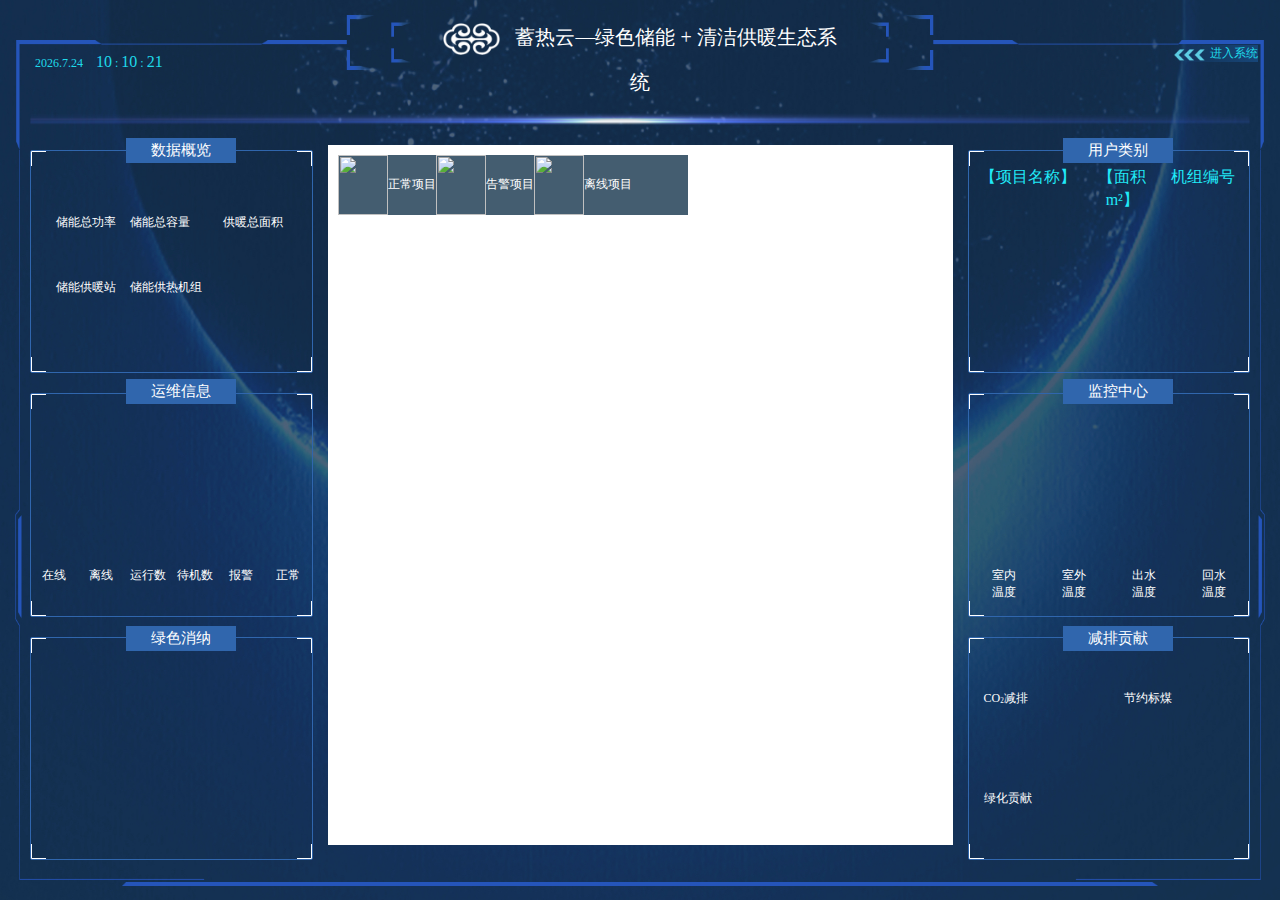
==== commit 4c1548e4: "项目优化-jiangzhiwei" ====
--- a/src/main/resources/templates/html/index.html
+++ b/src/main/resources/templates/html/index.html
@@ -272,8 +272,8 @@
     var q = []
         //百度地图API功能
     $(function () {
-        // token = getCookie("token_v3");
-        token = 'ad989782-6aa3-4c4a-92c0-fd18508d305f';
+        token = getCookie("token_v3");
+        // token = 'ad989782-6aa3-4c4a-92c0-fd18508d305f';
         //绿色消纳
         // initData(token);
         initProjectList(token);
@@ -289,23 +289,26 @@
             var storage = $(this).attr('storage')
             var projectId =$(this).attr('id')
             var address = $(this).attr('address')
+            var onlineStatus = $(this).attr('onlineStatus')
+            var alarmStatus = $(this).attr('alarmStatus')
             if(address === undefined){
                 address = ''
             }
-            // addPoint(ln,la,name);
-            // $.ajax({
-            //     type: 'get',
-            //     url: '/api/initData',
-            //     data: {
-            //         token: token,
-            //         projectId:projectId
-            //     },
-            //     dataType: 'json',
-            //     success: function(res){
-            //         showDataOverview(res);
-            //         showMonitorView(res);
-            //     }
-            // });
+            addPoint(projectId,ln,la,address,name,area,storage,onlineStatus,alarmStatus);
+
+            $.ajax({
+                type: 'get',
+                url: '/api/initData',
+                data: {
+                    token: token,
+                    projectId:projectId
+                },
+                dataType: 'json',
+                success: function(res){
+                    showDataOverview(res);
+                    showMonitorView(res);
+                }
+            });
 
             var marker = myMap.get(parseInt(projectId));
             var sContent =
@@ -323,7 +326,7 @@
                 "        </div>\n" +
                 "    </div>\n" +
                 "    <div style=\"text-align: center;margin-top: 15px;\">\n" +
-                "        <div style=\"text-align: center;background: #1E85DA;display:inline-block;padding: 12px;border-radius: 2px;\">\n" +
+                "        <div style=\"text-align: center;background: #1E85DA;display:inline-block;cursor:pointer;padding: 12px;border-radius: 2px;\">\n" +
                 "            <span style=\"color: white;font-size:20px;\">进入项目</span>\n" +
                 "        </div>\n" +
                 "    </div>\n" +
@@ -355,6 +358,7 @@
     })
 
     function addPoint(pId,ln,la,address,name,area,storage,onlineStatus,alarmStatus){
+        var myLink = '"'+"/#ProjectModule/detail/"+pId+'"';
         var sContent =
             "<div style=\"width: 400px;height: 300px;background-color: rgba(21,53,76,0.8);padding-top: 25px;margin: 0;\">\n" +
             "    <div style=\"color: white;margin-left: 8%;font-size: 25px;\">"+name+"</div>\n" +
@@ -370,8 +374,8 @@
             "        </div>\n" +
             "    </div>\n" +
             "    <div style=\"text-align: center;margin-top: 15px;\">\n" +
-            "        <div style=\"text-align: center;background: #1E85DA;display:inline-block;padding: 12px;border-radius: 2px;\">\n" +
-            "            <span style=\"color: white;font-size:20px;\">进入项目</span>\n" +
+            "        <div style=\"text-align: center;background: #1E85DA;display:inline-block;cursor:pointer;padding: 12px;border-radius: 2px;\">\n" +
+            "            <span onclick=jump("+myLink+") style=\"color: white;font-size:20px;\">进入项目</span>\n" +
             "        </div>\n" +
             "    </div>\n" +
             "</div>";
@@ -422,6 +426,14 @@
         markers.push(marker);
     }
 
+    function jump(link) {
+        event.stopPropagation();
+        var hostName = window.location.hostname
+        var linkUrl = hostName + ":" + 8880 + link
+        window.parent.location.href = "/#ProjectModule";
+        window.parent.location.href = linkUrl;
+    }
+
     function displayTable(projects){
         var $ul = $('#userTable');
         for (var i = 0; i < projects.length; i++) {
@@ -434,7 +446,10 @@
             var name = projects[i].name;
             var area = projects[i].HeatArea;
             var storage = projects[i].EnergyStorage;
-            var $li = $("<li style=\"display: flex\" id=\'"+id+"\' ln=\'"+ln+"\' la=\'"+la+"\' name=\'"+name+"\' area=\'"+area+"\' storage=\'"+storage+"\'>\n" +
+            var onlineStatus = projects[i].onlineStatus;
+            var alarmStatus = projects[i].alarmStatus;
+
+            var $li = $("<li style=\"display: flex\" id=\'"+id+"\' ln=\'"+ln+"\' la=\'"+la+"\' name=\'"+name+"\' area=\'"+area+"\' storage=\'"+storage+"\' onlineStatus=\'"+onlineStatus+"\' alarmStatus=\'"+alarmStatus+"\'>\n" +
                 "                        <div class=\"li2\">"+name+"</div>\n" +
                 "                        <div class=\"li1\">"+HeatArea+"</div>\n" +
                 "                        <div class=\"li1\">"+serialNumber+"</div>\n" +
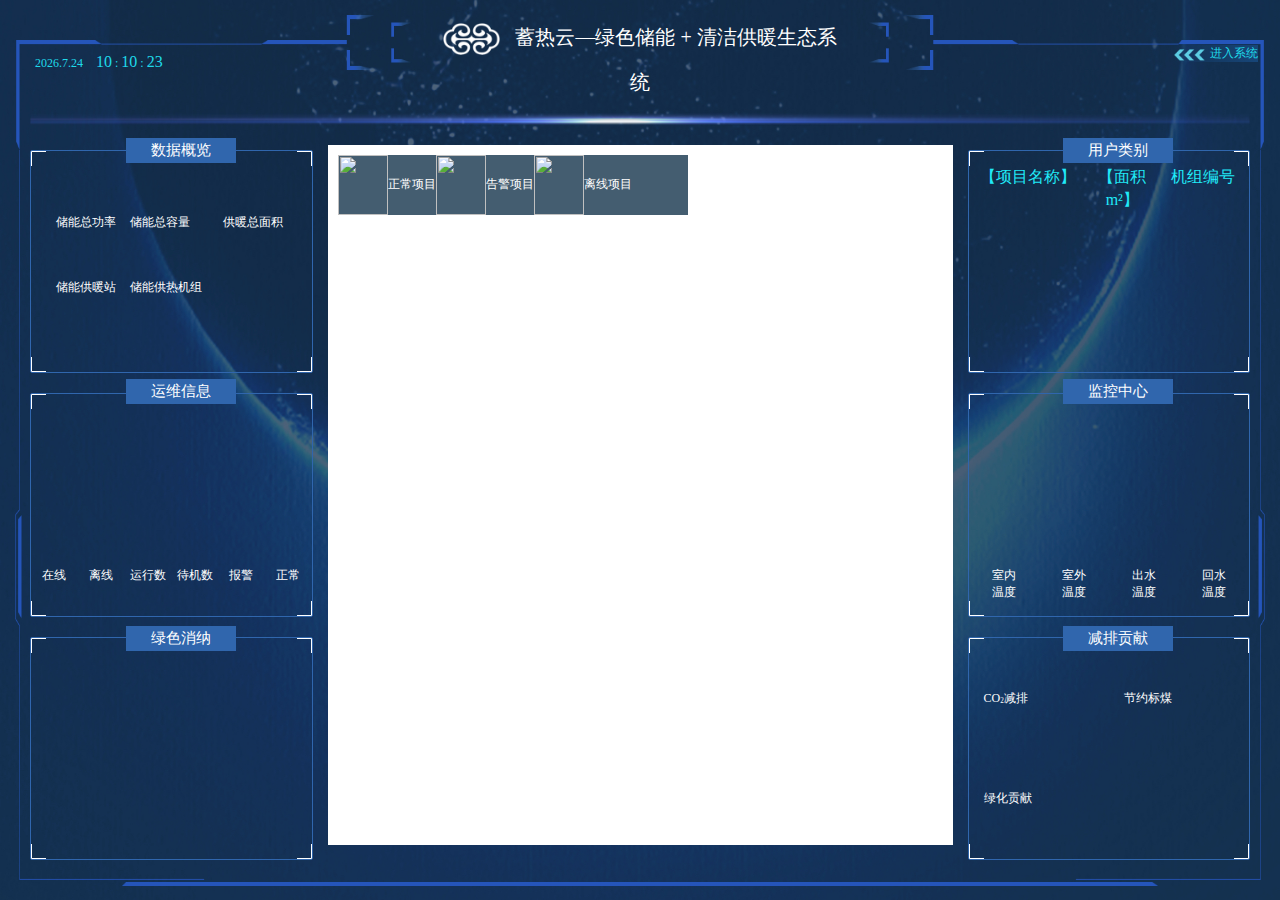
==== commit 2752227e: "代码优化-jiangzhiwei" ====
--- a/src/main/resources/templates/html/index.html
+++ b/src/main/resources/templates/html/index.html
@@ -273,7 +273,7 @@
         //百度地图API功能
     $(function () {
         token = getCookie("token_v3");
-        // token = 'ad989782-6aa3-4c4a-92c0-fd18508d305f';
+        // token = '38656db7-8c90-4c0f-9abb-a3c7dd9c2994';
         //绿色消纳
         // initData(token);
         initProjectList(token);
@@ -312,7 +312,7 @@
 
             var marker = myMap.get(parseInt(projectId));
             var sContent =
-                "<div style=\"width: 400px;height: 300px;background-color: rgba(21,53,76,0.8);padding-top: 25px;margin: 0;\">\n" +
+                "<div style=\"width: 330px;height: 250px;background-color: rgba(21,53,76,0.8);padding-top: 25px;margin: 0;\">\n" +
                 "    <div style=\"color: white;margin-left: 8%;font-size: 25px;\">"+name+"</div>\n" +
                 "    <div style=\"color: #82C8D0;margin-left: 8%;font-size: 20px;margin-top: 15px;\">"+address+"</div>\n" +
                 "    <div style=\"display: flex;margin-left: 8%;color: white;margin-top: 20px;\">\n" +
@@ -326,7 +326,7 @@
                 "        </div>\n" +
                 "    </div>\n" +
                 "    <div style=\"text-align: center;margin-top: 15px;\">\n" +
-                "        <div style=\"text-align: center;background: #1E85DA;display:inline-block;cursor:pointer;padding: 12px;border-radius: 2px;\">\n" +
+                "        <div style=\"float:right;margin-right:10px;background: #1E85DA;display:inline-block;cursor:pointer;padding: 12px;border-radius: 7px;\">\n" +
                 "            <span style=\"color: white;font-size:20px;\">进入项目</span>\n" +
                 "        </div>\n" +
                 "    </div>\n" +
@@ -343,8 +343,8 @@
                 boxStyle:{
                     opacity: "0.95",
                     background: "#333333",
-                    width: "400px",
-                    height: "300px"
+                    width: "330px",
+                    height: "250px"
                 },
                 closeIconUrl:"http://api0.map.bdimg.com/images/iw_close1d3.gif",
                 closeIconMargin: "8px 8px 0 0",
@@ -360,7 +360,7 @@
     function addPoint(pId,ln,la,address,name,area,storage,onlineStatus,alarmStatus){
         var myLink = '"'+"/#ProjectModule/detail/"+pId+'"';
         var sContent =
-            "<div style=\"width: 400px;height: 300px;background-color: rgba(21,53,76,0.8);padding-top: 25px;margin: 0;\">\n" +
+            "<div style=\"width: 330px;height: 250px;background-color: rgba(21,53,76,0.8);padding-top: 25px;margin: 0;\">\n" +
             "    <div style=\"color: white;margin-left: 8%;font-size: 25px;\">"+name+"</div>\n" +
             "    <div style=\"color: #82C8D0;margin-left: 8%;font-size: 20px;margin-top: 15px;\">"+address+"</div>\n" +
             "    <div style=\"display: flex;margin-left: 8%;color: white;margin-top: 20px;\">\n" +
@@ -373,8 +373,8 @@
             "            <span style=\"font-size:30px\">"+storage+"<sup>kw</sup></span>\n" +
             "        </div>\n" +
             "    </div>\n" +
-            "    <div style=\"text-align: center;margin-top: 15px;\">\n" +
-            "        <div style=\"text-align: center;background: #1E85DA;display:inline-block;cursor:pointer;padding: 12px;border-radius: 2px;\">\n" +
+            "    <div style=\"float:right;margin-right:10px;margin-top: 15px;\">\n" +
+            "        <div style=\"float:right;margin-right:10px;background: #1E85DA;display:inline-block;cursor:pointer;padding: 12px;border-radius: 7px;\">\n" +
             "            <span onclick=jump("+myLink+") style=\"color: white;font-size:20px;\">进入项目</span>\n" +
             "        </div>\n" +
             "    </div>\n" +
@@ -400,8 +400,8 @@
             boxStyle:{
                 opacity: "0.95",
                 background: "#333333",
-                width: "400px",
-                height: "300px"
+                width: "330px",
+                height: "250px"
             },
             closeIconUrl:"http://api0.map.bdimg.com/images/iw_close1d3.gif",
             closeIconMargin: "8px 8px 0 0",
@@ -429,8 +429,9 @@
     function jump(link) {
         event.stopPropagation();
         var hostName = window.location.hostname
-        var linkUrl = hostName + ":" + 8880 + link
-        window.parent.location.href = "/#ProjectModule";
+        var defaultUrl = "http://"+hostName + ":" + 8080 + "/#ProjectModule"
+        var linkUrl = "http://"+hostName + ":" + 8080 + link
+        window.parent.location.href = defaultUrl;
         window.parent.location.href = linkUrl;
     }
 
@@ -513,11 +514,11 @@
                 // $("#subFourData").html(res.heatNum+"<sup>个</sup>");
                 // $("#subFiveData").html(res.vDeviceItemsNum+"<sup>个</sup>");
 
-                $("#subTwoData").html("134000kwh");
-                $("#subOneData").html("16750kw");
-                $("#subThreeData").html("165540m&sup2");
+                $("#subTwoData").html("148.05MWh");
+                $("#subOneData").html("16.45MW");
+                $("#subThreeData").html("16.554万m&sup2");
                 $("#subFourData").html("29个");
-                $("#subFiveData").html("31个");
+                $("#subFiveData").html("31台");
                 //减排贡献
                 $("#ccers").html(res.totalCO2+"<sup>kt</sup>");
                 $("#coalSave").html(res.totalCoalSave+"<sup>kt</sup>");
@@ -1238,7 +1239,7 @@
         }
 
         $("#enter").click(function(){
-            window.parent.location.replace('http://112.126.98.10:8880/#ProjectModule');
+            window.parent.location.replace('http://123.57.29.122:8080/#ProjectModule');
         })
     }
 
--- a/src/main/resources/templates/css/basic.css
+++ b/src/main/resources/templates/css/basic.css
@@ -311,7 +311,7 @@
     }
 
     .subData {
-        font-size: 25px;
+        font-size: 21px;
     }
 
     table, thead, tbody, tr, td {
